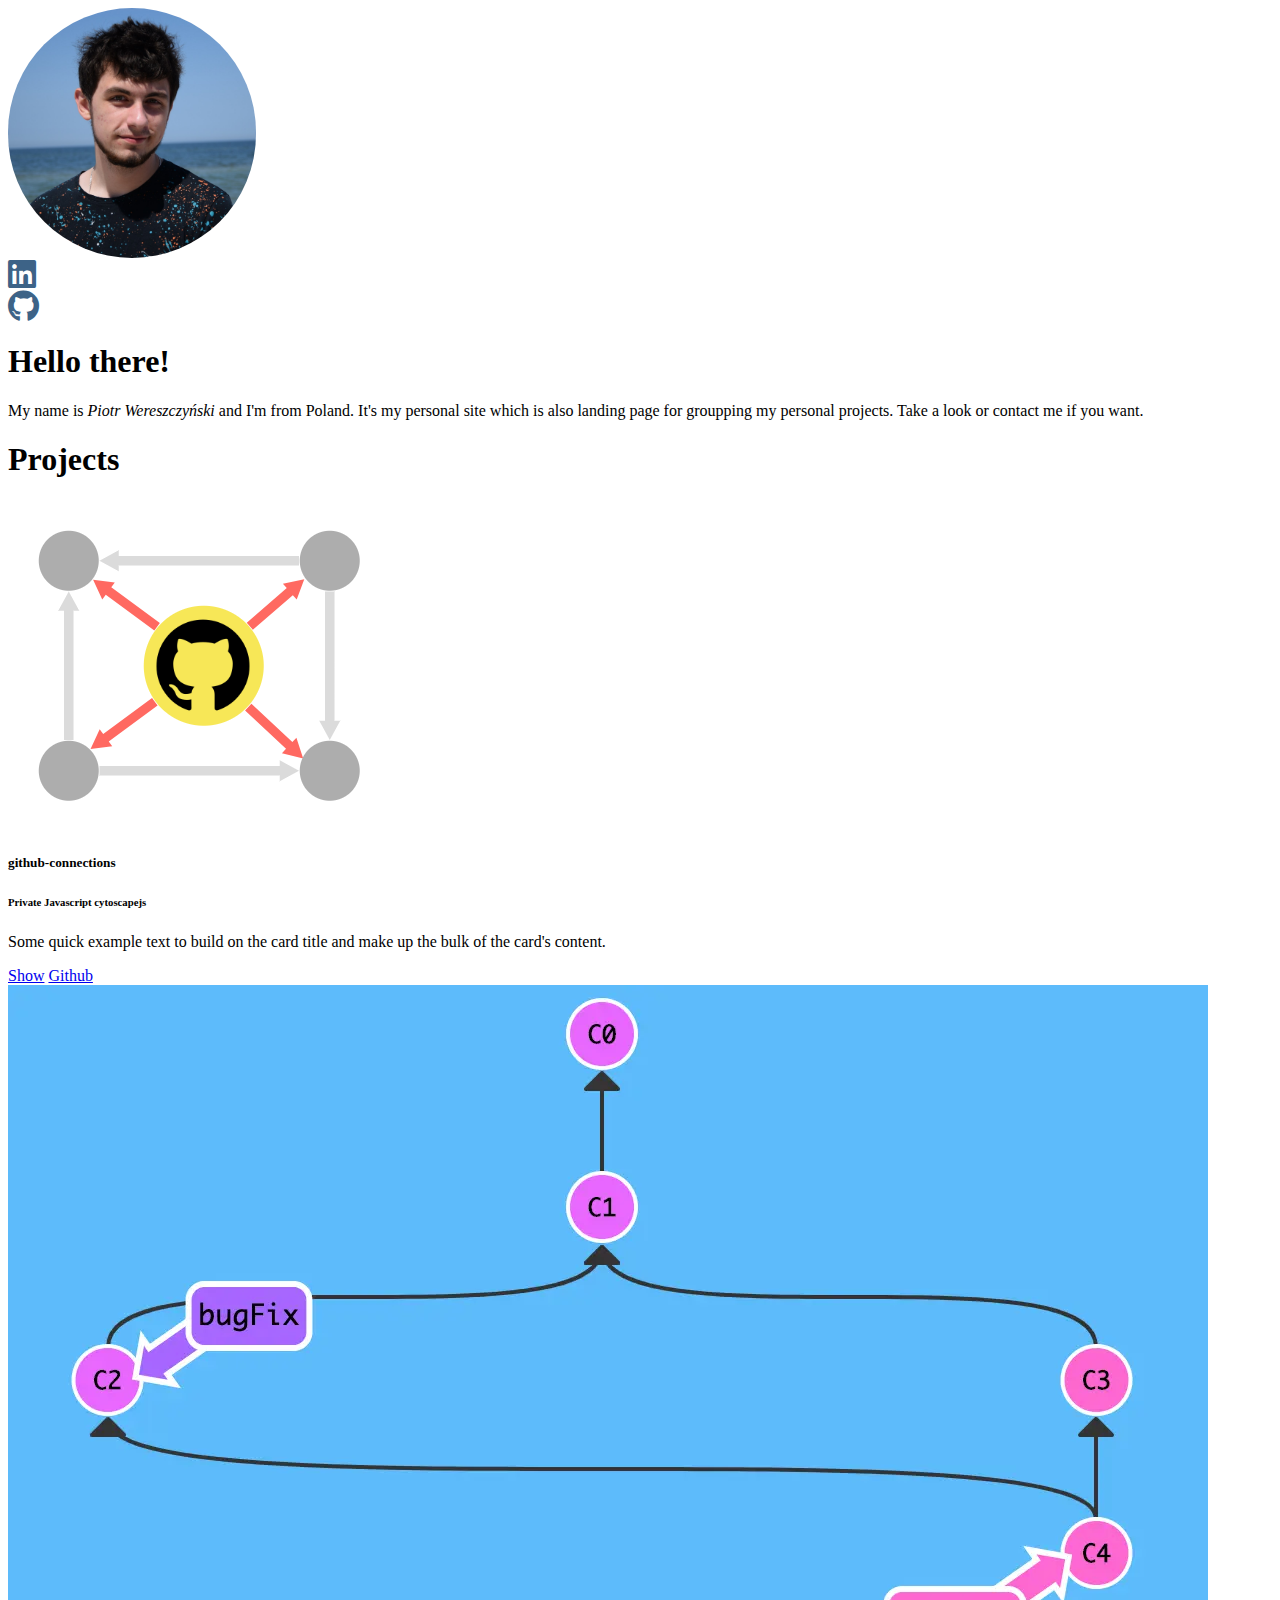
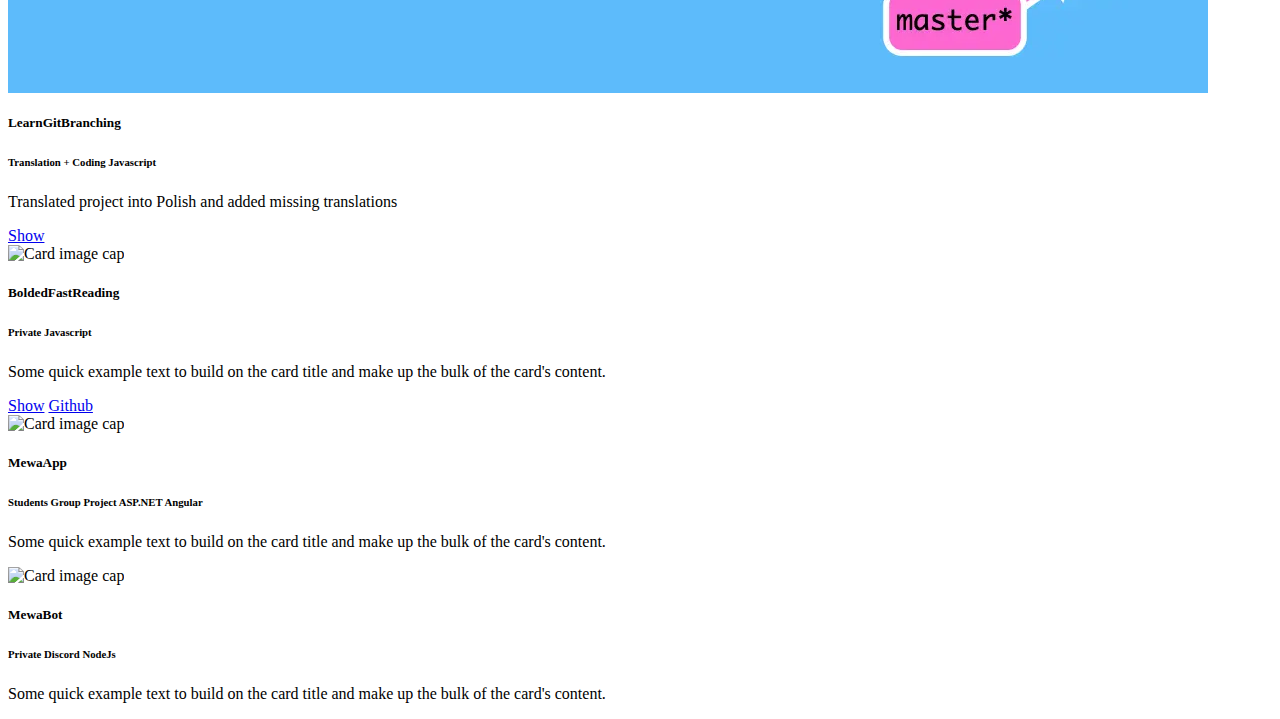
==== index.html @ 3d812da1 "Initial" ====
<html lang="en">
    <head>
        <title>Piotr Wereszczyński personal site</title>
        <meta http-equiv="Content-Type" content="text/html; charset=utf-8">
        <link rel="stylesheet" href="style.css">
        <link rel="stylesheet" href="timeline.css">
        <link rel="preconnect" href="https://fonts.googleapis.com">
        <link rel="preconnect" href="https://fonts.gstatic.com" crossorigin>
        <link href="https://fonts.googleapis.com/css2?family=Roboto:ital,wght@0,400;0,900;1,400&display=swap" rel="stylesheet">
        <link rel="stylesheet" href="https://cdnjs.cloudflare.com/ajax/libs/font-awesome/5.15.4/css/all.min.css" integrity="sha512-1ycn6IcaQQ40/MKBW2W4Rhis/DbILU74C1vSrLJxCq57o941Ym01SwNsOMqvEBFlcgUa6xLiPY/NS5R+E6ztJQ==" crossorigin="anonymous" referrerpolicy="no-referrer" />
        <link href="https://cdn.jsdelivr.net/npm/bootstrap@5.2.0-beta1/dist/css/bootstrap.min.css" rel="stylesheet" integrity="sha384-0evHe/X+R7YkIZDRvuzKMRqM+OrBnVFBL6DOitfPri4tjfHxaWutUpFmBp4vmVor" crossorigin="anonymous">
    </head>
    <body>
        <div class="container mt-4">
            <div class="row justify-content-center mb-4">
                <div class="col-lg-4 col-md-5 col-sm-12 text-center">
                    <div class="row">
                      <div class="col-12"><img class="profile" src="./img/picture.jpg" alt="Card image cap"></div>
                    </div>
                    <div class="row icons mt-4 justify-content-center">
                      <div class="col-4 text-center">
                        <a href="https://www.linkedin.com/in/piotr-wereszczyński/"><i class="fab fa-linkedin"></i></a>
                      </div>
                      <div class="col-4 text-center">
                        <a href="https://github.com/YourSenseiCreeper"><i class="fab fa-github"></i></a>
                      </div>
                    </div>
                </div>
                <div class="col-lg-5 col-md-5 col-sm-12">
                    <h1 class="display-1 text-center mt-2">Hello there!</h1>
                    My name is <i>Piotr Wereszczyński</i> and I'm from Poland. It's my personal site which is also landing page for groupping my personal projects. Take a look or contact me if you want.
                </div>
            </div>
            <div class="row g-3">
                <div class="col-12 text-center">
                    <h1 class="display-3">Projects</h1>
                </div>
                <div class="col-lg-4 col-md-6 col-sm-12">
                    <div class="card">
                        <img class="card-img-top" src="./img/github-connections.png" alt="Card image cap" style="object-fit: cover">
                        <div class="card-body">
                          <h5 class="card-title">github-connections</h5>
                          <h6 class="card-subtitle mb-2 text-muted">Private
                            <span class="badge badge-pill bg-warning">Javascript</span>
                            <span class="badge badge-pill bg-info">cytoscapejs</span>
                          </h6>
                          <p class="card-text">Some quick example text to build on the card title and make up the bulk of the card's content.</p>
                          <a href="https://github-connections.herokuapp.com/" class="btn btn-primary">Show</a>
                          <a href="https://github.com/YourSenseiCreeper/github-connections" class="btn btn-primary">Github</a>
                        </div>
                    </div>
                </div>
                <div class="col-lg-4 col-md-6 col-sm-12">
                    <div class="card">
                        <img class="card-img-top" src="./img/learn-git-branching.webp" alt="Card image cap">
                        <div class="card-body">
                          <h5 class="card-title">LearnGitBranching</h5>
                          <h6 class="card-subtitle mb-2 text-muted">Translation + Coding
                            <span class="badge badge-pill bg-warning">Javascript</span>
                          </h6>
                          <p class="card-text">Translated project into Polish and added missing translations</p>
                          <a href="https://learngitbranching.js.org/" class="btn btn-primary">Show</a>
                        </div>
                    </div>
                </div>
                <div class="col-lg-4 col-md-6 col-sm-12">
                    <div class="card">
                        <img class="card-img-top" src="https://via.placeholder.com/250x150" alt="Card image cap">
                        <div class="card-body">
                          <h5 class="card-title">BoldedFastReading</h5>
                          <h6 class="card-subtitle mb-2 text-muted">Private
                            <span class="badge badge-pill bg-warning">Javascript</span>
                          </h6>
                          <p class="card-text">Some quick example text to build on the card title and make up the bulk of the card's content.</p>
                          <a href="https://yoursenseicreeper.github.io/boldedfastreading/" class="btn btn-primary">Show</a>
                          <a href="https://github.com/YourSenseiCreeper/boldedfastreading" class="btn btn-primary">Github</a>
                        </div>
                    </div>
                </div>
                <div class="col-lg-4 col-md-6 col-sm-12">
                    <div class="card">
                        <img class="card-img-top" src="https://via.placeholder.com/250x150" alt="Card image cap">
                        <div class="card-body">
                          <h5 class="card-title">MewaApp
                          </h5>
                          <h6 class="card-subtitle mb-2 text-muted">Students Group Project
                            <span class="badge badge-pill bg-primary">ASP.NET</span>
                            <span class="badge badge-pill bg-danger">Angular</span>
                          </h6>
                          <p class="card-text">Some quick example text to build on the card title and make up the bulk of the card's content.</p>
                        </div>
                    </div>
                </div>
                <div class="col-lg-4 col-md-6 col-sm-12">
                    <div class="card">
                        <img class="card-img-top" src="https://via.placeholder.com/250x150" alt="Card image cap">
                        <div class="card-body">
                          <h5 class="card-title">MewaBot</h5>
                          <h6 class="card-subtitle mb-2 text-muted">Private
                              <span class="badge badge-pill bg-primary">Discord</span>
                              <span class="badge badge-pill bg-success">NodeJs</span>
                            </h6>
                          <p class="card-text">
                            Some quick example text to build on the card title and make up the bulk of the card's content.</p>
                        </div>
                    </div>
                </div>
            </div>
            <div class="row g-3" style="display: none">
              <div class="col-12 text-center">
                  <h1 class="display-3">Technology</h1>
              </div>
              <div class="col-12">
                <div class="flex-parent">
                  <div class="input-flex-container">
                    <input type="radio" name="timeline-dot" data-description="2013">
                    <div class="dot-info" data-description="2013">
                      <span class="year">2013</span>
                      <span class="label">Java</span>
                    </div>
                    <input type="radio" name="timeline-dot" data-description="2018">
                    <div class="dot-info" data-description="2018">
                      <span class="year">2018</span>
                      <span class="label">C#, .NET Framework 4.7</span>
                    </div>
                    <input type="radio" name="timeline-dot" data-description="2020">
                    <div class="dot-info" data-description="2020">
                      <span class="year">2020</span>
                      <span class="label">.NET Core, Angular 9</span>
                    </div>
                    <input type="radio" name="timeline-dot" data-description="2022">
                    <div class="dot-info" data-description="2022">
                      <span class="year">2022</span>
                      <span class="label">NodeJs, .Net 6</span>
                    </div>
                    <div id="timeline-descriptions-wrapper">
                      <p data-description="2013">Started with Java because of Minecraft Server plugins. It really fired me up for the first time to learn programming.</p>
                      <p data-description="2018">Nobody likes cords. Nobody.</p>
                      <p data-description="2020">Brighter than glow memory.</p>
                      <p data-description="2022">To capitalize on an as-yet nascent market for cat photos.</p>
                    </div>
                  </div>
                </div>
              </div>
          </div>
        </div>
        <!-- <footer>
            <div class="row">
                <div class="col-4 p-0">A</div>
                <div class="col-4 p-0">B</div>
                <div class="col-4 p-0">C</div>
            </div>
        </footer> -->
        <script src="https://cdn.jsdelivr.net/npm/bootstrap@5.2.0-beta1/dist/js/bootstrap.bundle.min.js" integrity="sha384-pprn3073KE6tl6bjs2QrFaJGz5/SUsLqktiwsUTF55Jfv3qYSDhgCecCxMW52nD2" crossorigin="anonymous"></script>
        <script src="https://cdnjs.cloudflare.com/ajax/libs/modernizr/2.8.3/modernizr.min.js"></script>
        <script src="https://cdnjs.cloudflare.com/ajax/libs/jquery/3.3.1/jquery.min.js"></script>
        <script src="timeline.js"></script>
    </body>
</html>
---- style.css ----
.entry {
    border-radius: 10px;
    background-color: lightgray;
}

.entry:hover {
    -webkit-box-shadow: 0px 7px 0px 0px rgba(112, 123, 255, 1);
    -moz-box-shadow: 0px 7px 0px 0px rgba(112, 123, 255, 1);
    box-shadow: 0px 7px 0px 0px #0a58ca;
}

.desciption {
    border-radius: 10px;
    background-color: gray;
}

.profile {
    height: 250px;
    border-radius: 150px;
}

.row.icons i {
    font-size: 24pt;
    color: #3d6387;
}

.row.icons i:hover {
    font-size: 24pt;
    color: #44a6bf;
}
---- timeline.css ----
.flex-parent {
    display: flex;
    flex-direction: column;
    justify-content: center;
    align-items: center;
    width: 100%;
    height: 100%;
    min-height: 350px;
}
.input-flex-container {
    display: flex;
    justify-content: space-around;
    align-items: center;
    flex-wrap: wrap;
    width: 80vw;
    max-width: 1000px;
    position: relative;
    z-index: 0;
    margin-left: calc((80vw - 30px) / 4);
}
input {
    width: 30px;
    height: 30px;
    background-color: #44a6bf;
    position: relative;
    border-radius: 50%;
    display: block;
    -moz-appearance: none;
    -webkit-appearance: none;
    appearance: none;
    cursor: pointer;
}
input:focus {
    outline: none;
}
input::before, input::after {
    content: '';
    display: block;
    position: absolute;
    z-index: -1;
    top: 50%;
    transform: translateY(-50%);
    background-color: #44a6bf;
    width: 8vw;
    height: 5px;
    max-width: 100px;
}
input::before {
    left: calc(-8vw + 15px);
}
input::after {
    right: calc(-8vw + 15px);
}
input:checked {
    background-color: #44a6bf;
}
input:checked::before {
    background-color: #44a6bf;
}
input:checked::after {
    background-color: #aeb6bf;
}
input:checked ~ input, input:checked ~ input::before, input:checked ~ input::after {
    background-color: #aeb6bf;
}
input:checked + .dot-info span {
    font-size: 13px;
    font-weight: bold;
}
.dot-info {
    width: 30px;
    height: 30px;
    display: block;
    visibility: hidden;
    position: relative;
    z-index: -1;
    left: calc((((80vw - 30px) / 4) * -1) - 1px);
}
.dot-info span {
    visibility: visible;
    position: absolute;
    font-size: 12px;
}
.dot-info span.year {
    bottom: -30px;
    left: 50%;
    transform: translateX(-50%);
}
.dot-info span.label {
    top: -65px;
    left: 0;
    transform: rotateZ(-45deg);
    width: 70px;
    text-indent: -10px;
}
#timeline-descriptions-wrapper {
    width: 100%;
    margin-top: 80px;
    font-size: 22px;
    font-weight: 400;
    margin-left: calc((-80vw - 30px) / 4);
}
#timeline-descriptions-wrapper p {
    margin-top: 0;
    display: none;
}
input[data-description="2013"]:checked ~ #timeline-descriptions-wrapper p[data-description="2013"] {
    display: block;
}
input[data-description="2018"]:checked ~ #timeline-descriptions-wrapper p[data-description="2018"] {
    display: block;
}
input[data-description="2020"]:checked ~ #timeline-descriptions-wrapper p[data-description="2020"] {
    display: block;
}
input[data-description="2022"]:checked ~ #timeline-descriptions-wrapper p[data-description="2022"] {
    display: block;
}
@media (min-width: 1250px) {
    .input-flex-container {
        margin-left: 115px;
   }
    input::before {
        left: -85px;
   }
    input::after {
        right: -85px;
   }
    .dot-info {
        left: calc((((1000px - 30px) / 4) * -1) - 1px);
   }
    #timeline-descriptions-wrapper {
        margin-left: -85px;
   }
}
@media (max-width: 630px) {
    .flex-parent {
        justify-content: initial;
   }
    .input-flex-container {
        flex-wrap: wrap;
        justify-content: center;
        width: 400px;
        height: auto;
        margin-top: 15vh;
        margin-left: 0;
        padding-bottom: 30px;
   }
    input, .dot-info {
        width: 60px;
        height: 60px;
        margin: 0 10px 50px;
   }
    input {
        background-color: transparent !important;
        z-index: 1;
   }
    input::before, input::after {
        content: none;
   }
    input:checked + .dot-info {
        background-color: #44a6bf;
   }
    input:checked + .dot-info span.year {
        font-size: 14px;
   }
    input:checked + .dot-info span.label {
        font-size: 12px;
   }
    .dot-info {
        visibility: visible;
        border-radius: 50%;
        z-index: 0;
        left: 0;
        margin-left: -70px;
        background-color: #aeb6bf;
   }
    .dot-info span.year {
        top: 0;
        left: 0;
        transform: none;
        width: 100%;
        height: 100%;
        display: flex;
        justify-content: center;
        align-items: center;
        color: #ecf0f1;
   }
    .dot-info span.label {
        top: calc(100% + 5px);
        left: 50%;
        transform: translateX(-50%);
        text-indent: 0;
        text-align: center;
   }
    #timeline-descriptions-wrapper {
        margin-top: 30px;
        margin-left: 0;
        text-align: center;
   }
}
@media (max-width: 480px) {
    .input-flex-container {
        width: 340px;
   }
}
@media (max-width: 400px) {
    .input-flex-container {
        width: 300px;
   }
}
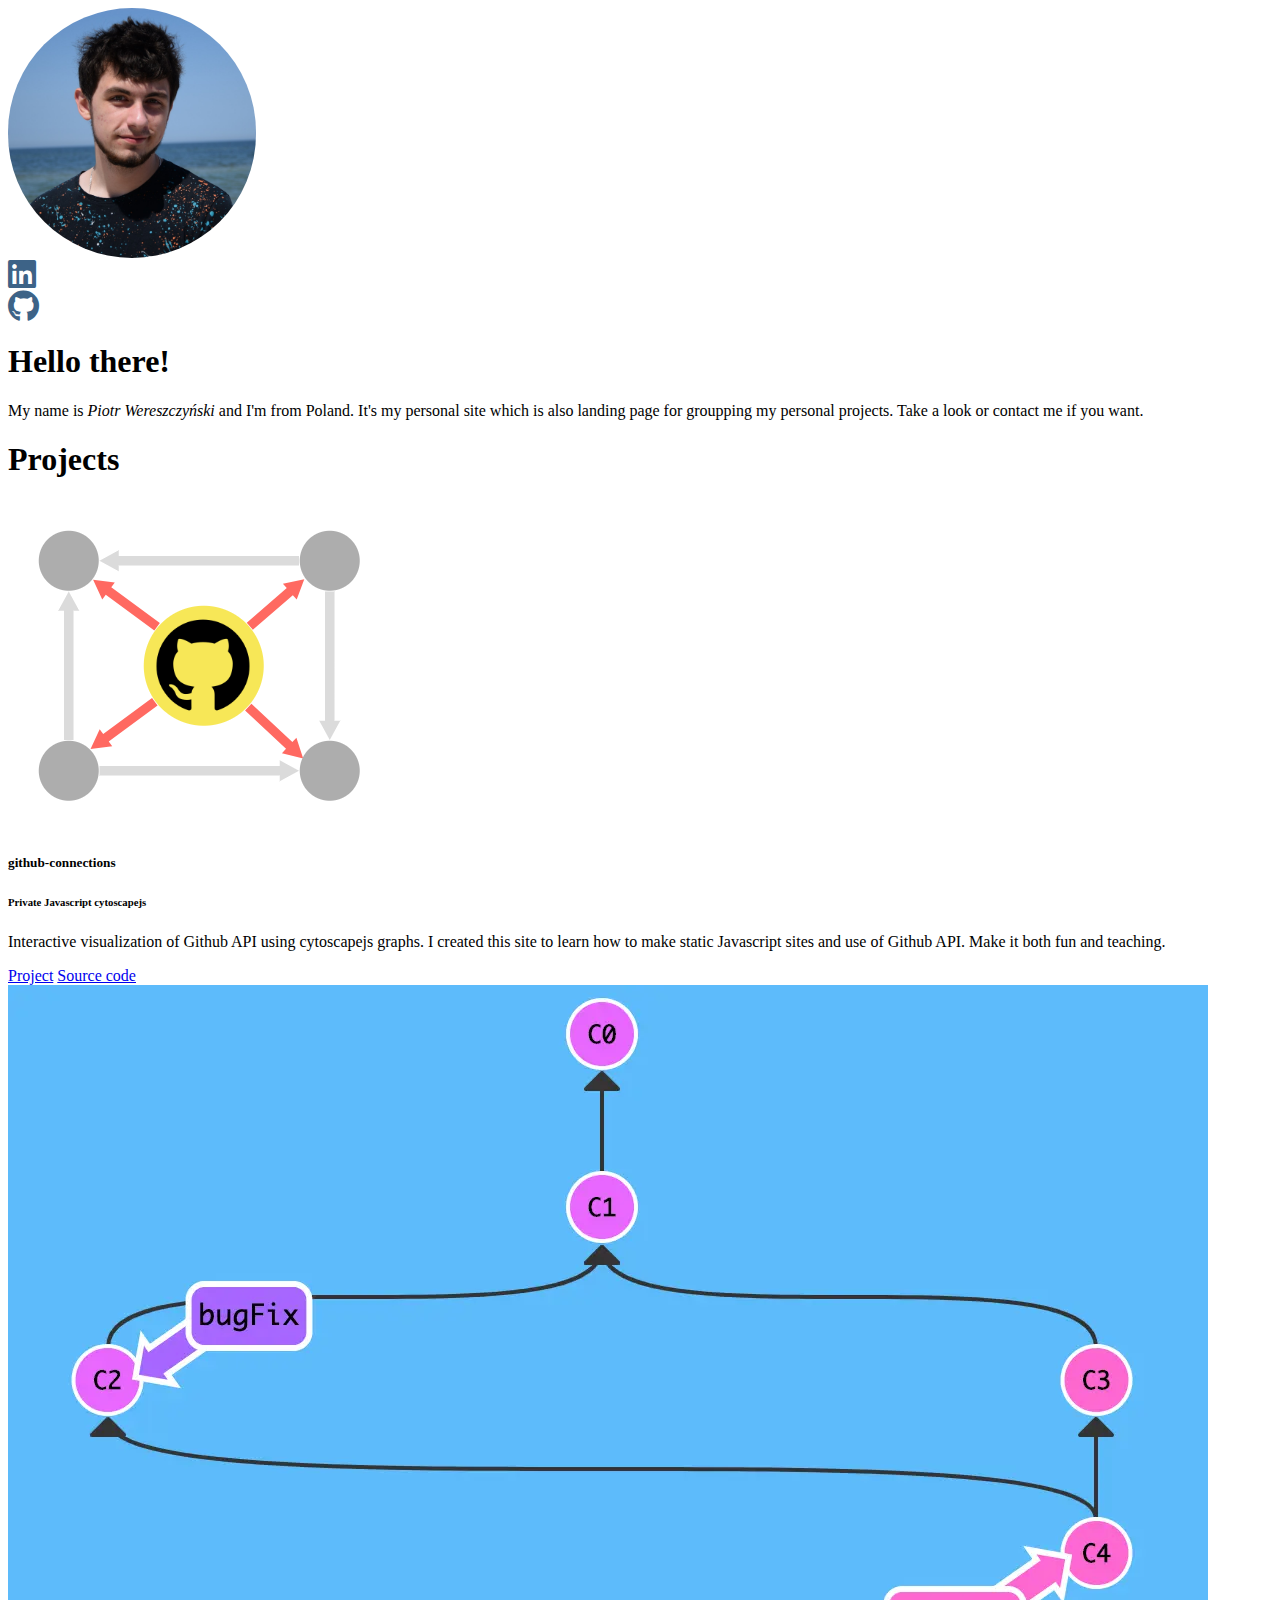
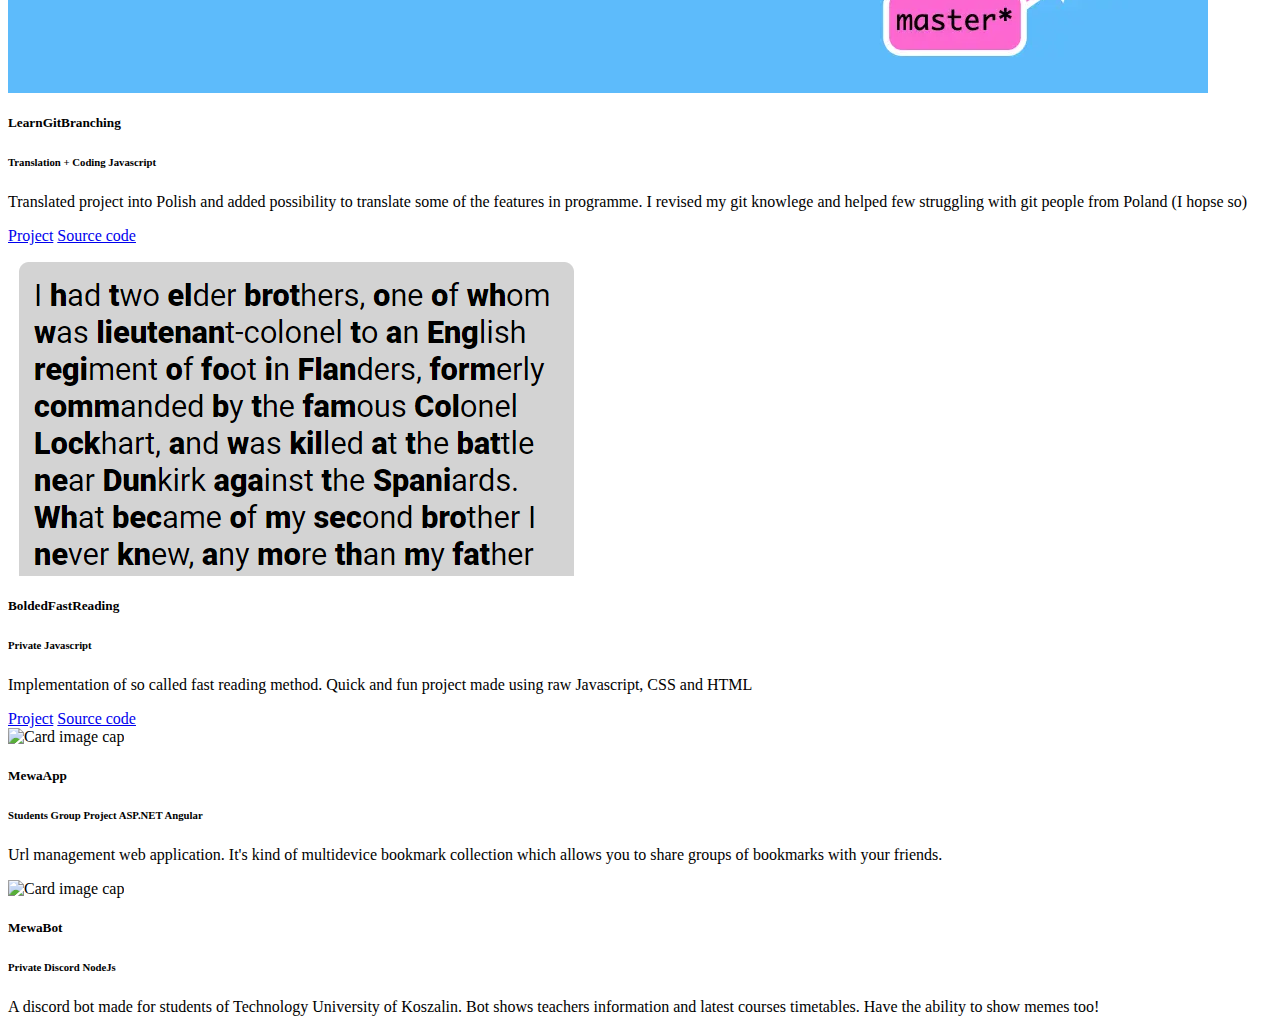
==== commit 8727e0b2: "Favicon and project descriptions" ====
--- a/index.html
+++ b/index.html
@@ -6,6 +6,7 @@
         <link rel="stylesheet" href="timeline.css">
         <link rel="preconnect" href="https://fonts.googleapis.com">
         <link rel="preconnect" href="https://fonts.gstatic.com" crossorigin>
+        <link rel="icon" type="image/x-icon" href="favicon.ico">
         <link href="https://fonts.googleapis.com/css2?family=Roboto:ital,wght@0,400;0,900;1,400&display=swap" rel="stylesheet">
         <link rel="stylesheet" href="https://cdnjs.cloudflare.com/ajax/libs/font-awesome/5.15.4/css/all.min.css" integrity="sha512-1ycn6IcaQQ40/MKBW2W4Rhis/DbILU74C1vSrLJxCq57o941Ym01SwNsOMqvEBFlcgUa6xLiPY/NS5R+E6ztJQ==" crossorigin="anonymous" referrerpolicy="no-referrer" />
         <link href="https://cdn.jsdelivr.net/npm/bootstrap@5.2.0-beta1/dist/css/bootstrap.min.css" rel="stylesheet" integrity="sha384-0evHe/X+R7YkIZDRvuzKMRqM+OrBnVFBL6DOitfPri4tjfHxaWutUpFmBp4vmVor" crossorigin="anonymous">
@@ -31,49 +32,50 @@
                     My name is <i>Piotr Wereszczyński</i> and I'm from Poland. It's my personal site which is also landing page for groupping my personal projects. Take a look or contact me if you want.
                 </div>
             </div>
-            <div class="row g-3">
+            <div class="row g-3 mb-3 justify-content-center">
                 <div class="col-12 text-center">
                     <h1 class="display-3">Projects</h1>
                 </div>
                 <div class="col-lg-4 col-md-6 col-sm-12">
                     <div class="card">
-                        <img class="card-img-top" src="./img/github-connections.png" alt="Card image cap" style="object-fit: cover">
+                        <img class="card-img-top" src="./img/github-connections.png" alt="github connections project image">
                         <div class="card-body">
                           <h5 class="card-title">github-connections</h5>
                           <h6 class="card-subtitle mb-2 text-muted">Private
                             <span class="badge badge-pill bg-warning">Javascript</span>
                             <span class="badge badge-pill bg-info">cytoscapejs</span>
                           </h6>
-                          <p class="card-text">Some quick example text to build on the card title and make up the bulk of the card's content.</p>
-                          <a href="https://github-connections.herokuapp.com/" class="btn btn-primary">Show</a>
-                          <a href="https://github.com/YourSenseiCreeper/github-connections" class="btn btn-primary">Github</a>
+                          <p class="card-text">Interactive visualization of Github API using cytoscapejs graphs. I created this site to learn how to make static Javascript sites and use of Github API. Make it both fun and teaching.</p>
+                          <a href="https://github-connections.herokuapp.com/" class="btn btn-primary">Project</a>
+                          <a href="https://github.com/YourSenseiCreeper/github-connections" class="btn btn-secondary">Source code</a>
                         </div>
                     </div>
                 </div>
                 <div class="col-lg-4 col-md-6 col-sm-12">
                     <div class="card">
-                        <img class="card-img-top" src="./img/learn-git-branching.webp" alt="Card image cap">
+                        <img class="card-img-top" src="./img/learn-git-branching.webp" alt="Learn git branching project image">
                         <div class="card-body">
                           <h5 class="card-title">LearnGitBranching</h5>
                           <h6 class="card-subtitle mb-2 text-muted">Translation + Coding
                             <span class="badge badge-pill bg-warning">Javascript</span>
                           </h6>
-                          <p class="card-text">Translated project into Polish and added missing translations</p>
-                          <a href="https://learngitbranching.js.org/" class="btn btn-primary">Show</a>
+                          <p class="card-text">Translated project into Polish and added possibility to translate some of the features in programme. I revised my git knowlege and helped few struggling with git people from Poland (I hopse so)</p>
+                          <a href="https://learngitbranching.js.org/" class="btn btn-primary">Project</a>
+                          <a href="https://github.com/pcottle/learnGitBranching" class="btn btn-secondary">Source code</a>
                         </div>
                     </div>
                 </div>
                 <div class="col-lg-4 col-md-6 col-sm-12">
                     <div class="card">
-                        <img class="card-img-top" src="https://via.placeholder.com/250x150" alt="Card image cap">
+                        <img class="card-img-top" src="./img/boldedfastreading.png" alt="Card image cap">
                         <div class="card-body">
                           <h5 class="card-title">BoldedFastReading</h5>
                           <h6 class="card-subtitle mb-2 text-muted">Private
                             <span class="badge badge-pill bg-warning">Javascript</span>
                           </h6>
-                          <p class="card-text">Some quick example text to build on the card title and make up the bulk of the card's content.</p>
-                          <a href="https://yoursenseicreeper.github.io/boldedfastreading/" class="btn btn-primary">Show</a>
-                          <a href="https://github.com/YourSenseiCreeper/boldedfastreading" class="btn btn-primary">Github</a>
+                          <p class="card-text">Implementation of so called fast reading method. Quick and fun project made using raw Javascript, CSS and HTML</p>
+                          <a href="https://yoursenseicreeper.github.io/boldedfastreading/" class="btn btn-primary">Project</a>
+                          <a href="https://github.com/YourSenseiCreeper/boldedfastreading" class="btn btn-primary">Source code</a>
                         </div>
                     </div>
                 </div>
@@ -87,7 +89,7 @@
                             <span class="badge badge-pill bg-primary">ASP.NET</span>
                             <span class="badge badge-pill bg-danger">Angular</span>
                           </h6>
-                          <p class="card-text">Some quick example text to build on the card title and make up the bulk of the card's content.</p>
+                          <p class="card-text">Url management web application. It's kind of multidevice bookmark collection which allows you to share groups of bookmarks with your friends.</p>
                         </div>
                     </div>
                 </div>
@@ -101,7 +103,7 @@
                               <span class="badge badge-pill bg-success">NodeJs</span>
                             </h6>
                           <p class="card-text">
-                            Some quick example text to build on the card title and make up the bulk of the card's content.</p>
+                            A discord bot made for students of Technology University of Koszalin. Bot shows teachers information and latest courses timetables. Have the ability to show memes too!</p>
                         </div>
                     </div>
                 </div>
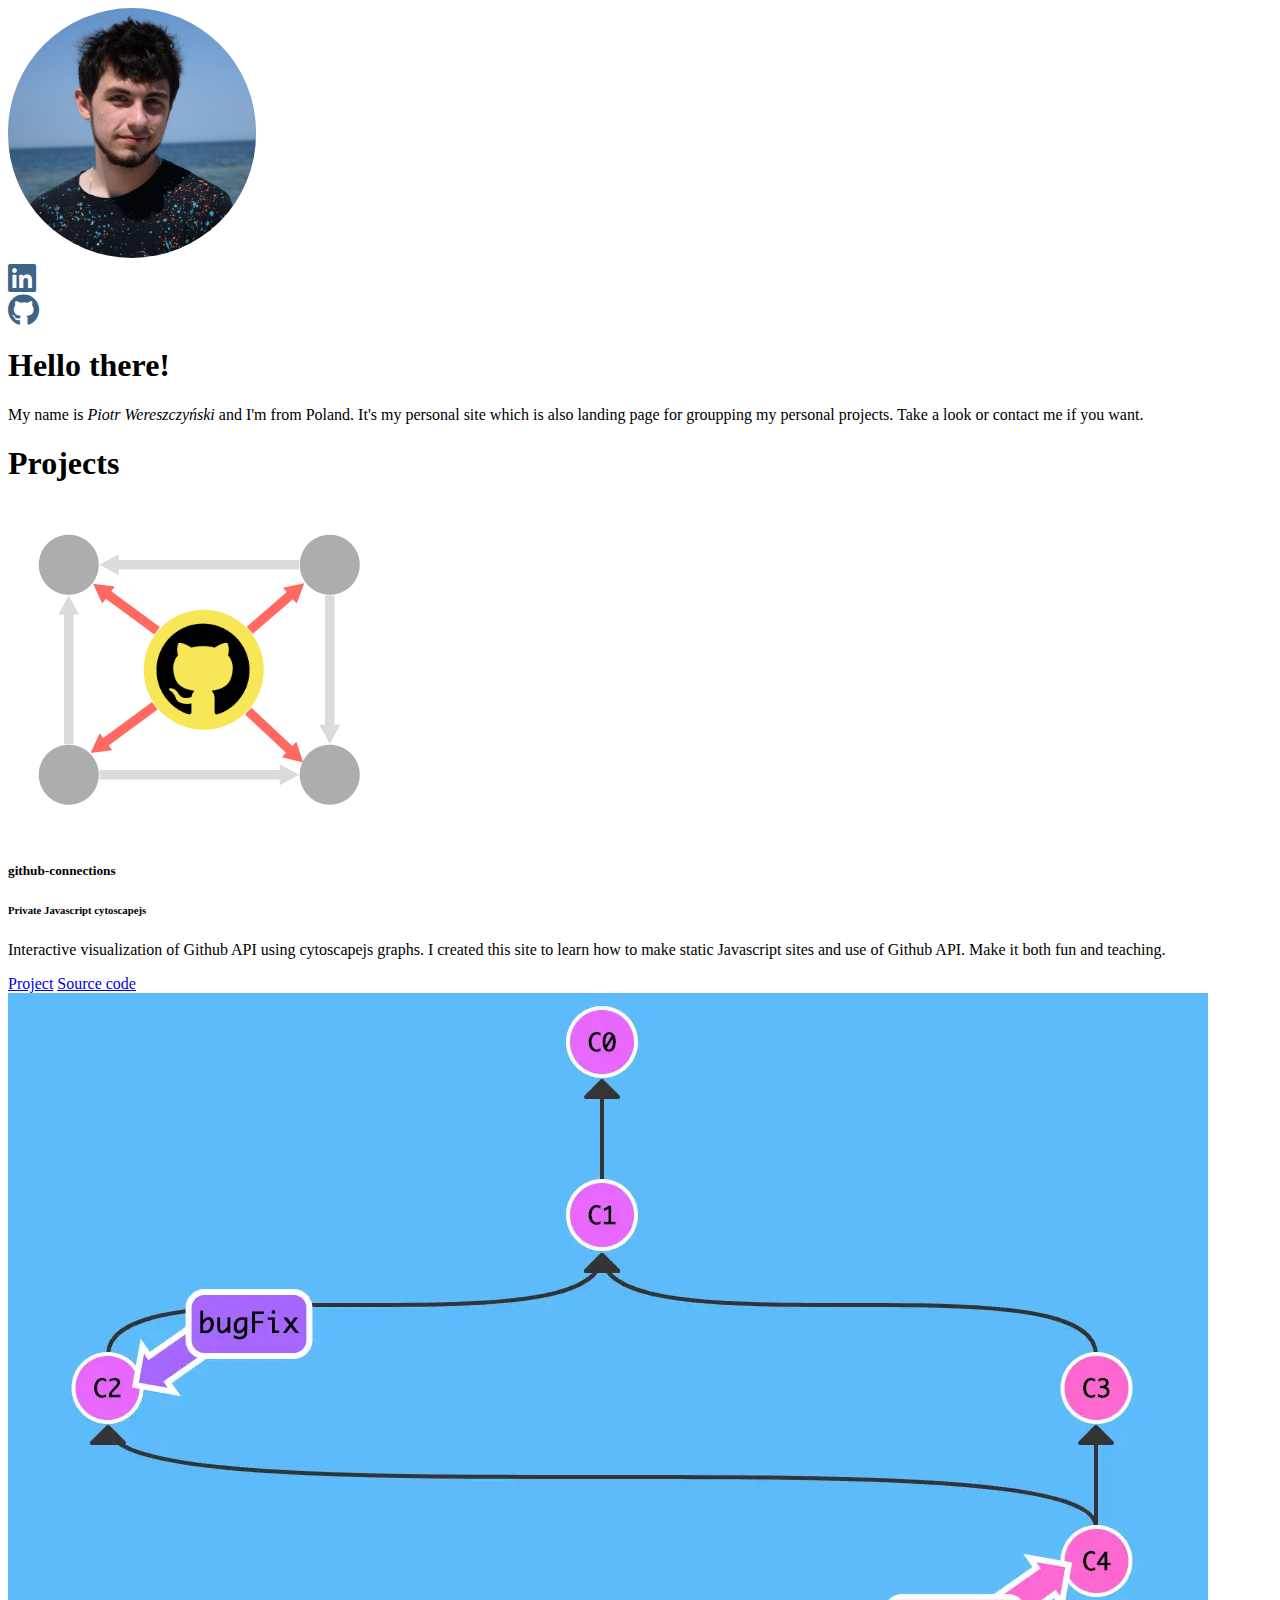
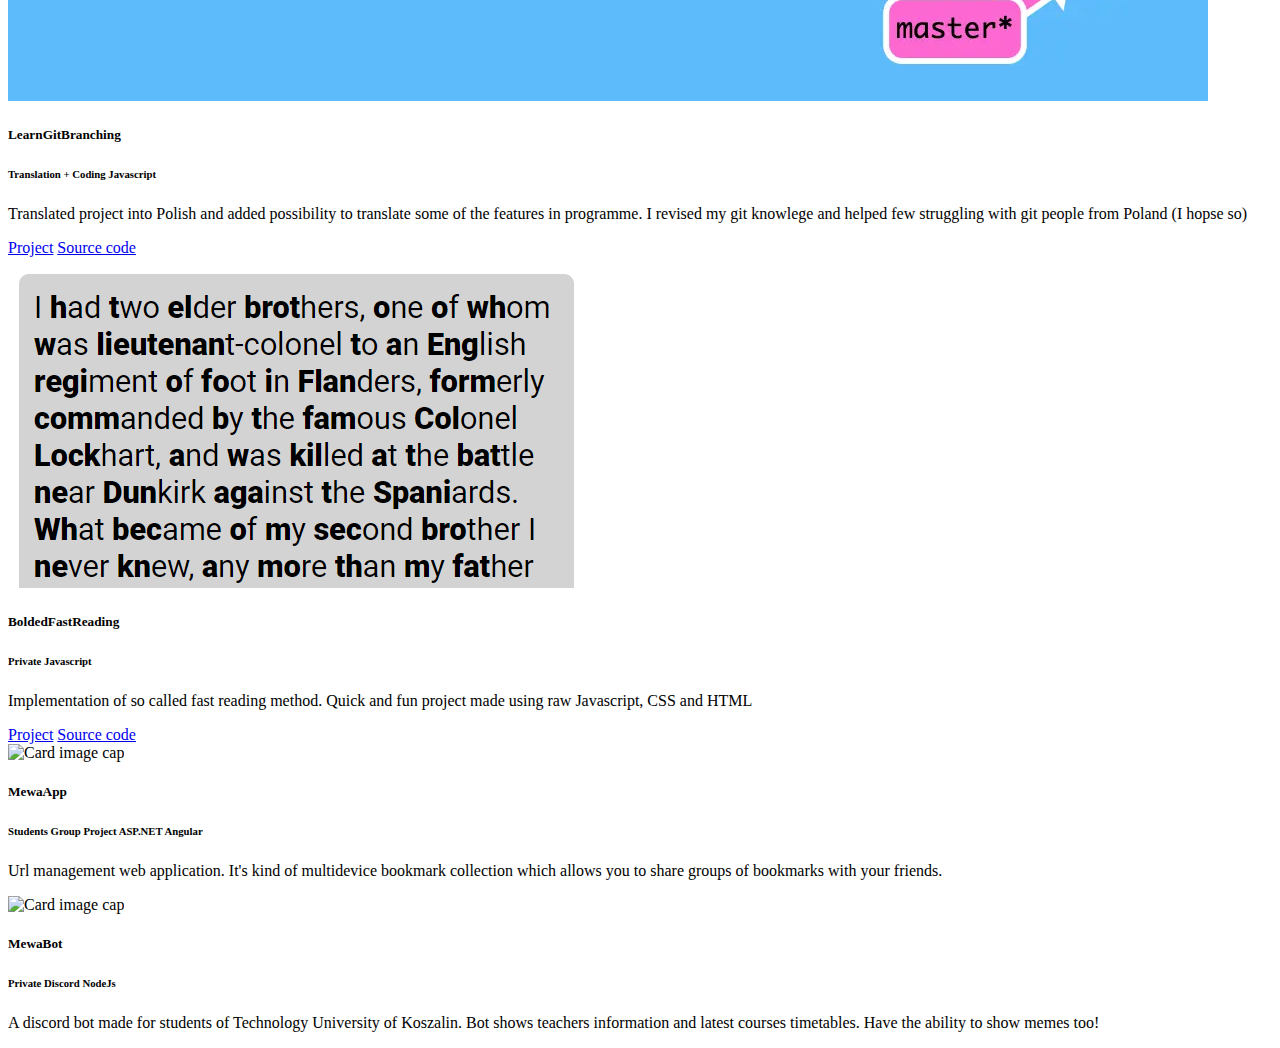
==== commit 02aa3ecb: "Improved seo tags" ====
--- a/index.html
+++ b/index.html
@@ -1,7 +1,10 @@
-<html lang="en">
+<!doctype html>
     <head>
         <title>Piotr Wereszczyński personal site</title>
-        <meta http-equiv="Content-Type" content="text/html; charset=utf-8">
+        <meta name="description" content="It's a place where I add information about projects I've done.">
+        <meta name="viewport" content="width=device-width, initial-scale=1.0">
+        <meta name=”robots” content="index, follow">
+        <meta charset="UTF-8">
         <link rel="stylesheet" href="style.css">
         <link rel="stylesheet" href="timeline.css">
         <link rel="preconnect" href="https://fonts.googleapis.com">
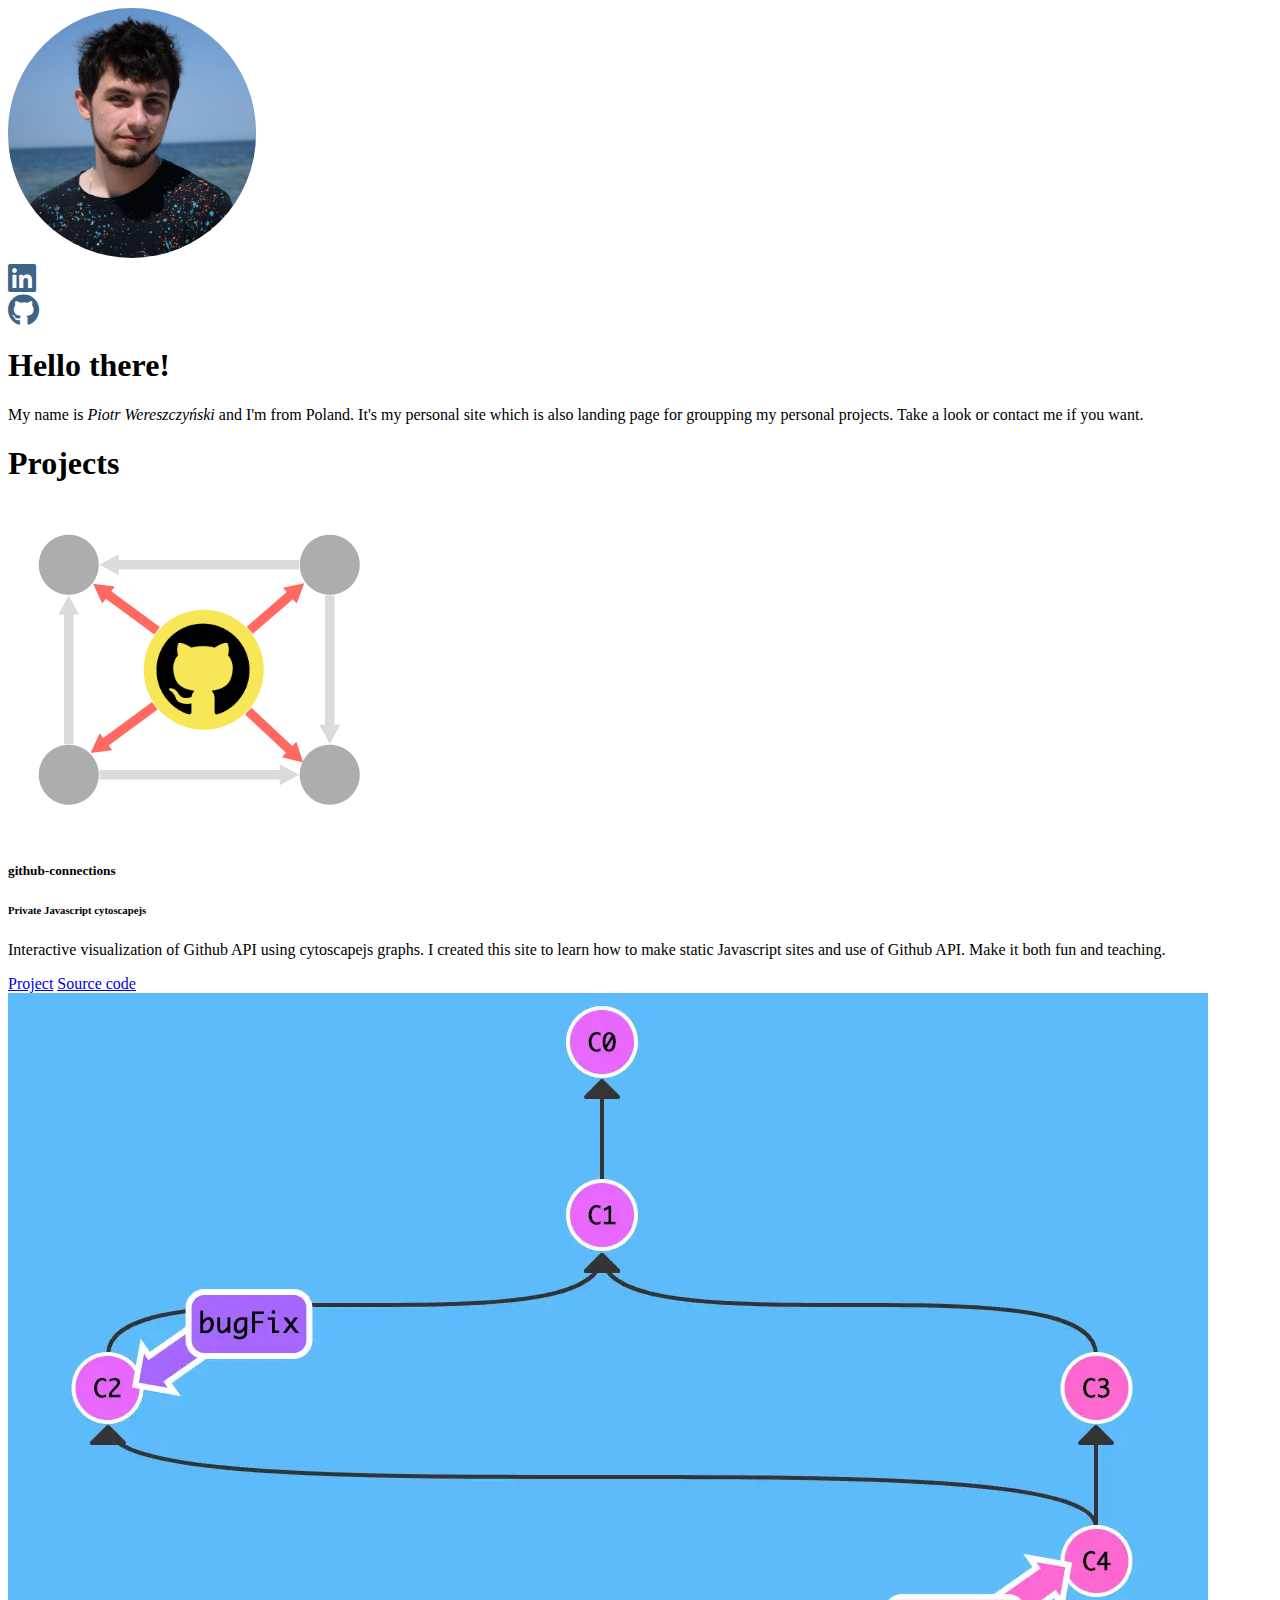
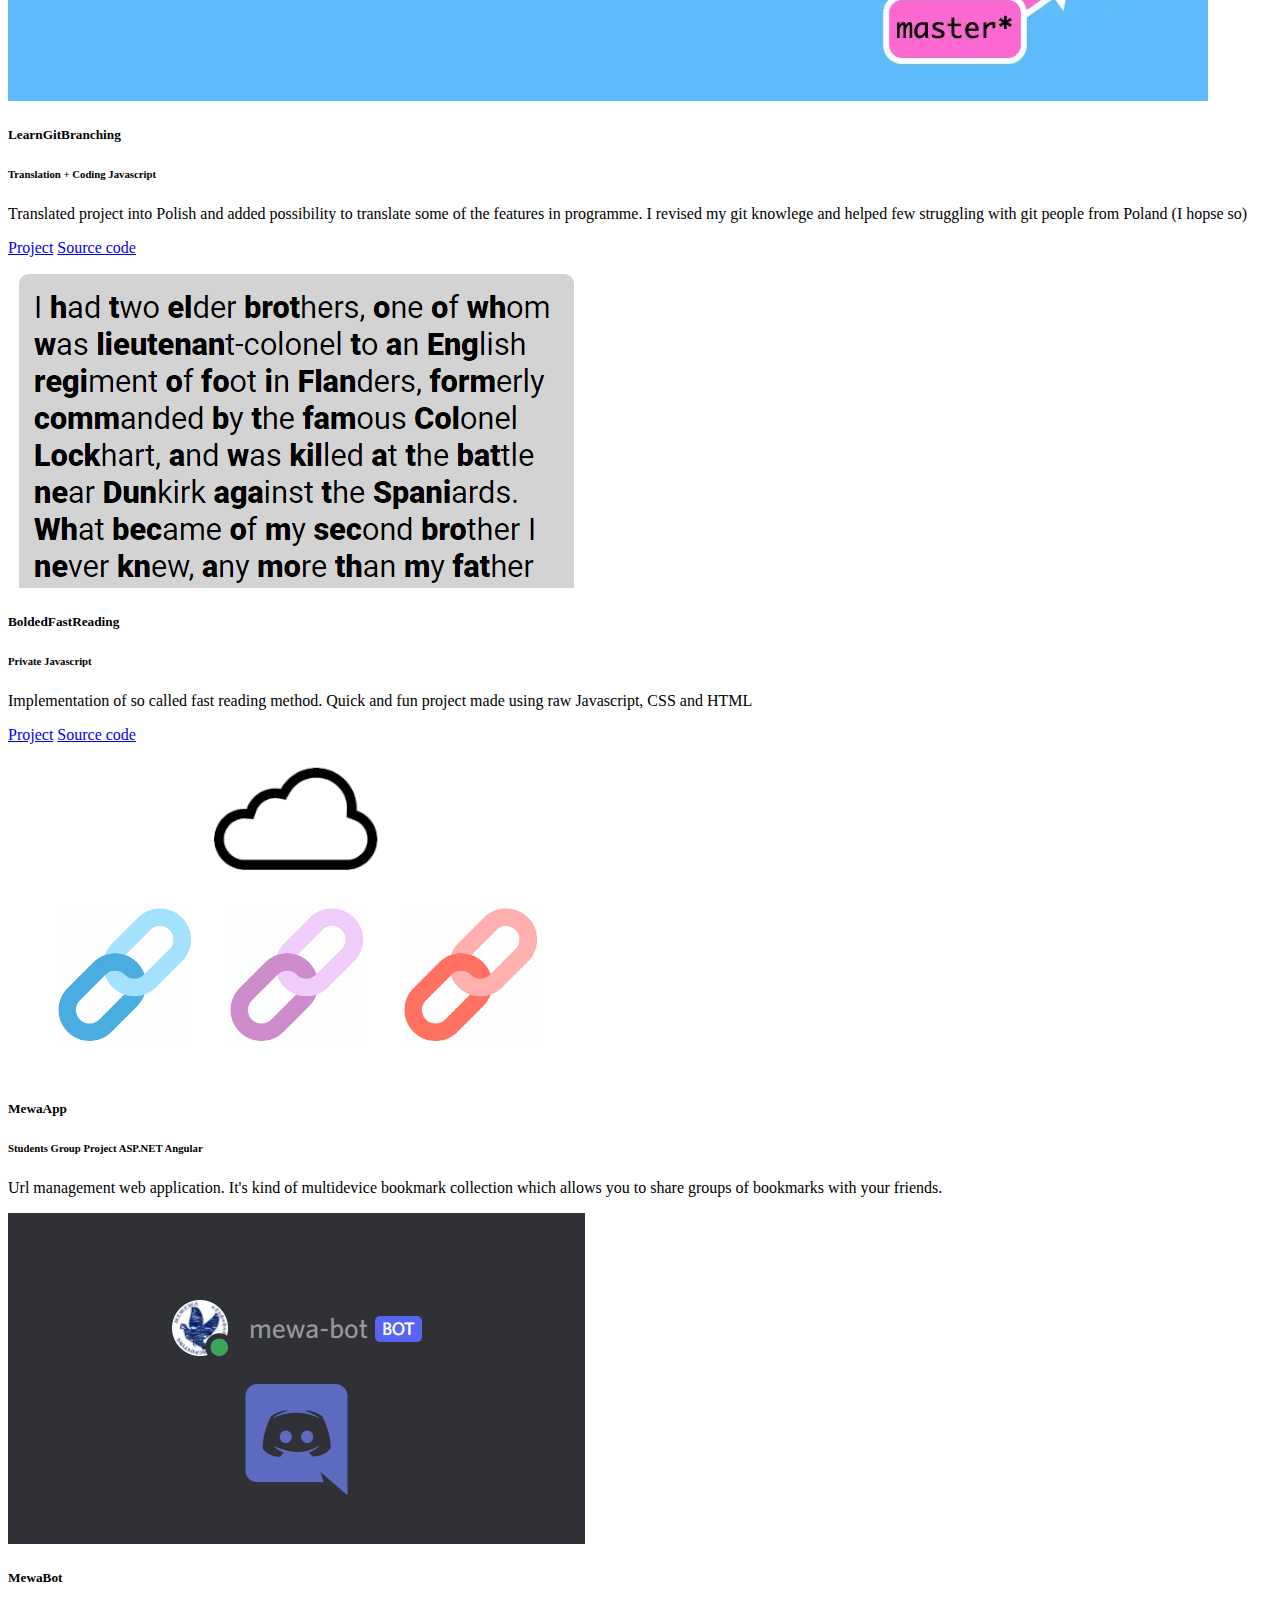
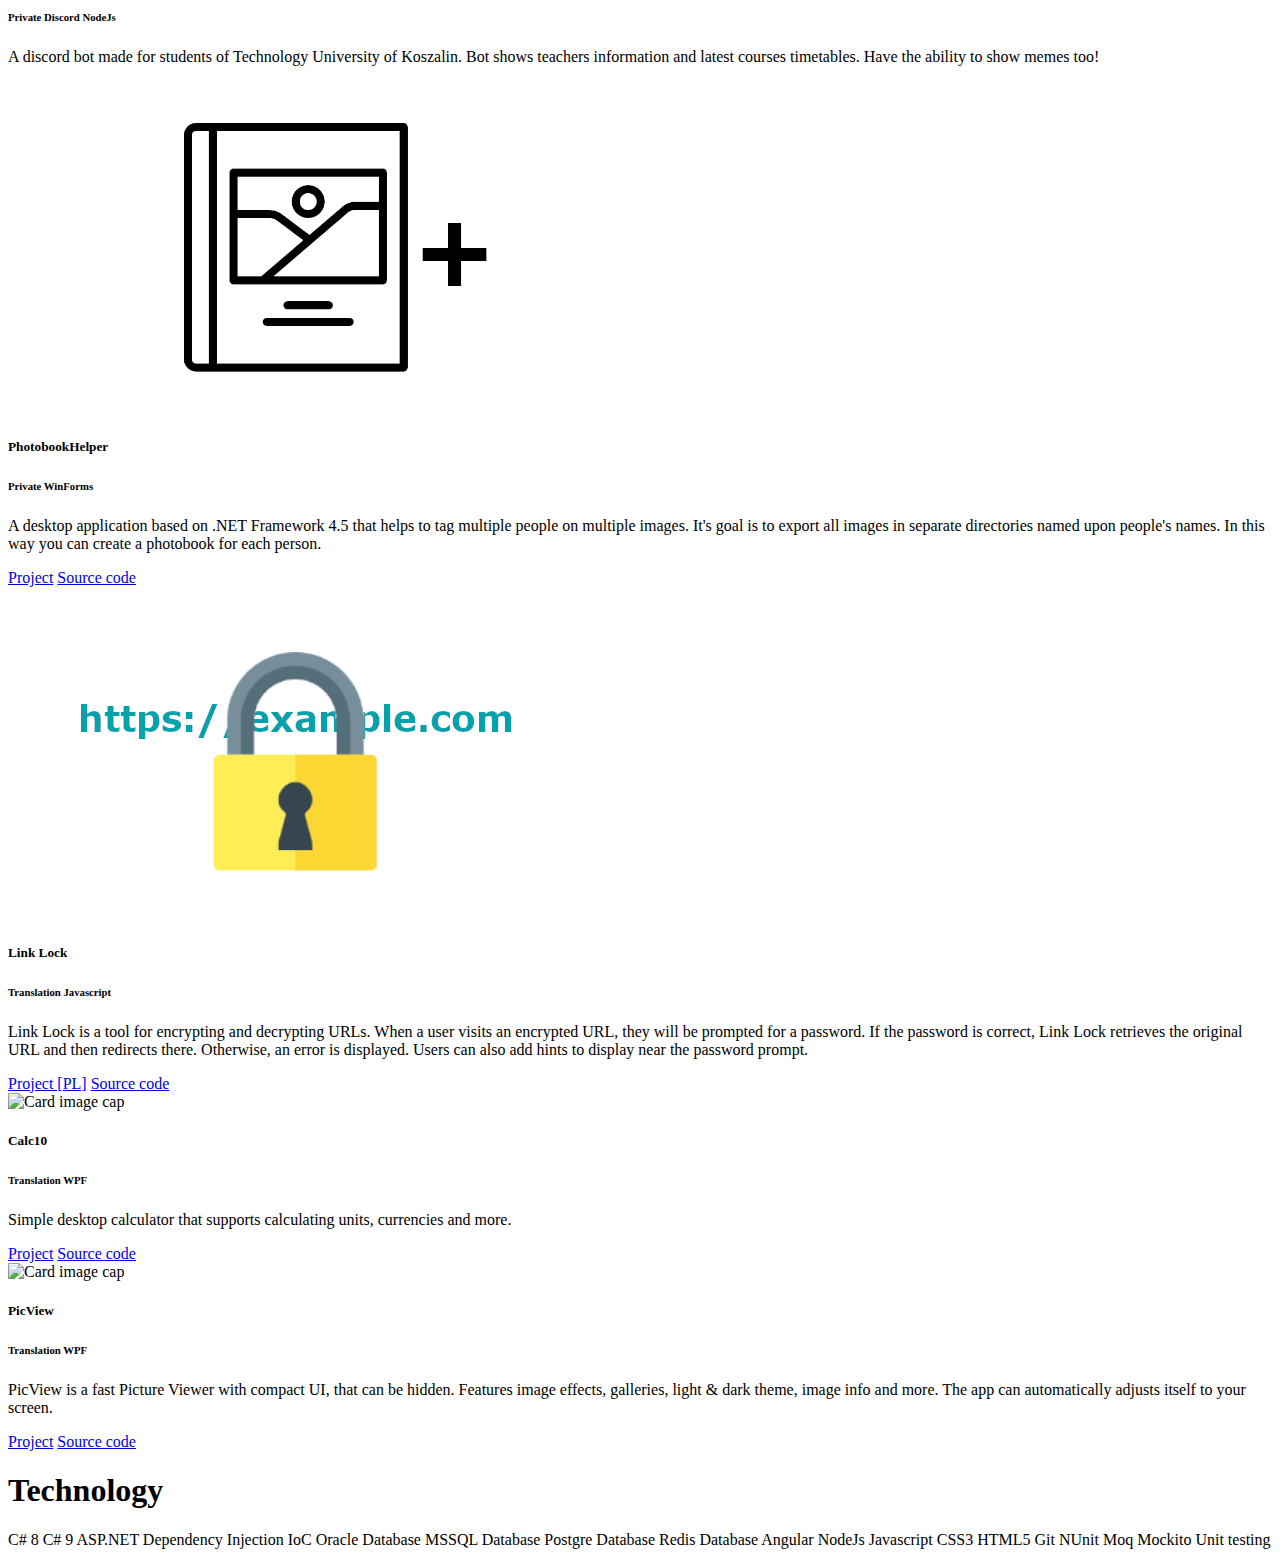
==== commit 0134de6a: "Added projects, images and technology" ====
--- a/index.html
+++ b/index.html
@@ -70,7 +70,7 @@
                 </div>
                 <div class="col-lg-4 col-md-6 col-sm-12">
                     <div class="card">
-                        <img class="card-img-top" src="./img/boldedfastreading.png" alt="Card image cap">
+                        <img class="card-img-top" src="./img/boldedfastreading.png" alt="BoldedFastRading project image">
                         <div class="card-body">
                           <h5 class="card-title">BoldedFastReading</h5>
                           <h6 class="card-subtitle mb-2 text-muted">Private
@@ -78,13 +78,13 @@
                           </h6>
                           <p class="card-text">Implementation of so called fast reading method. Quick and fun project made using raw Javascript, CSS and HTML</p>
                           <a href="https://yoursenseicreeper.github.io/boldedfastreading/" class="btn btn-primary">Project</a>
-                          <a href="https://github.com/YourSenseiCreeper/boldedfastreading" class="btn btn-primary">Source code</a>
-                        </div>
-                    </div>
-                </div>
-                <div class="col-lg-4 col-md-6 col-sm-12">
-                    <div class="card">
-                        <img class="card-img-top" src="https://via.placeholder.com/250x150" alt="Card image cap">
+                          <a href="https://github.com/YourSenseiCreeper/boldedfastreading" class="btn btn-secondary">Source code</a>
+                        </div>
+                    </div>
+                </div>
+                <div class="col-lg-4 col-md-6 col-sm-12">
+                    <div class="card">
+                        <img class="card-img-top" src="./img/mewa-app.png" alt="MewaApp project image">
                         <div class="card-body">
                           <h5 class="card-title">MewaApp
                           </h5>
@@ -98,7 +98,7 @@
                 </div>
                 <div class="col-lg-4 col-md-6 col-sm-12">
                     <div class="card">
-                        <img class="card-img-top" src="https://via.placeholder.com/250x150" alt="Card image cap">
+                        <img class="card-img-top" src="./img/mewa-bot.png" alt="MewaBot project image">
                         <div class="card-body">
                           <h5 class="card-title">MewaBot</h5>
                           <h6 class="card-subtitle mb-2 text-muted">Private
@@ -110,6 +110,96 @@
                         </div>
                     </div>
                 </div>
+                <div class="col-lg-4 col-md-6 col-sm-12">
+                  <div class="card">
+                      <img class="card-img-top" src="./img/photobook-helper.png" alt="PhotobookHelper project image">
+                      <div class="card-body">
+                        <h5 class="card-title">PhotobookHelper</h5>
+                        <h6 class="card-subtitle mb-2 text-muted">Private
+                            <span class="badge badge-pill bg-success">WinForms</span>
+                          </h6>
+                        <p class="card-text">
+                          A desktop application based on .NET Framework 4.5 that helps to tag multiple people on multiple images. It's goal is to export all images in separate directories named upon people's names. In this way you can create a photobook for each person.
+                        </p>
+                        <a href="https://github.com/YourSenseiCreeper/PhotobookHelper/releases" class="btn btn-primary">Project</a>
+                        <a href="https://github.com/YourSenseiCreeper/PhotobookHelper" class="btn btn-secondary">Source code</a>
+                      </div>
+                  </div>
+                </div>
+                <div class="col-lg-4 col-md-6 col-sm-12">
+                  <div class="card">
+                      <img class="card-img-top" src="./img/link-lock.png" alt="Link lock project image">
+                      <div class="card-body">
+                        <h5 class="card-title">Link Lock</h5>
+                        <h6 class="card-subtitle mb-2 text-muted">Translation
+                            <span class="badge badge-pill bg-warning">Javascript</span>
+                          </h6>
+                        <p class="card-text">
+                          Link Lock is a tool for encrypting and decrypting URLs. When a user visits an encrypted URL, they will be prompted for a password. If the password is correct, Link Lock retrieves the original URL and then redirects there. Otherwise, an error is displayed. Users can also add hints to display near the password prompt.
+                        </p>
+                        <a href="https://yoursenseicreeper.github.io/link-lock/create/" class="btn btn-primary">Project [PL]</a>
+                        <a href="https://github.com/jstrieb/link-lock" class="btn btn-secondary">Source code</a>
+                      </div>
+                  </div>
+                </div>
+                <div class="col-lg-4 col-md-6 col-sm-12">
+                  <div class="card">
+                      <img class="card-img-top" src="https://via.placeholder.com/250x150" alt="Card image cap">
+                      <div class="card-body">
+                        <h5 class="card-title">Calc10</h5>
+                        <h6 class="card-subtitle mb-2 text-muted">Translation
+                            <span class="badge badge-pill bg-success">WPF</span>
+                          </h6>
+                        <p class="card-text">
+                          Simple desktop calculator that supports calculating units, currencies and more.
+                        </p>
+                        <a href="https://github.com/JustAeris/Calc10/releases" class="btn btn-primary">Project</a>
+                        <a href="https://github.com/JustAeris/Calc10" class="btn btn-secondary">Source code</a>
+                      </div>
+                  </div>
+                </div>
+                <div class="col-lg-4 col-md-6 col-sm-12">
+                  <div class="card">
+                      <img class="card-img-top" src="https://via.placeholder.com/250x150" alt="Card image cap">
+                      <div class="card-body">
+                        <h5 class="card-title">PicView</h5>
+                        <h6 class="card-subtitle mb-2 text-muted">Translation
+                            <span class="badge badge-pill bg-success">WPF</span>
+                          </h6>
+                        <p class="card-text">
+                          PicView is a fast Picture Viewer with compact UI, that can be hidden. Features image effects, galleries, light & dark theme, image info and more. The app can automatically adjusts itself to your screen.
+                        </p>
+                        <a href="https://github.com/Ruben2776/PicView/releases" class="btn btn-primary">Project</a>
+                        <a href="https://github.com/Ruben2776/PicView" class="btn btn-secondary">Source code</a>
+                      </div>
+                  </div>
+                </div>
+            </div>
+            <div class="row g-3 mb-4">
+              <div class="col-12 text-center">
+                  <h1 class="display-3">Technology</h1>
+              </div>
+              <div class="col-12 text-center">
+                <span class="badge badge-pill bg-primary">C# 8</span>
+                <span class="badge badge-pill bg-primary">C# 9</span>
+                <span class="badge badge-pill bg-primary">ASP.NET</span>
+                <span class="badge badge-pill bg-primary">Dependency Injection</span>
+                <span class="badge badge-pill bg-primary">IoC</span>
+                <span class="badge badge-pill bg-primary">Oracle Database</span>
+                <span class="badge badge-pill bg-primary">MSSQL Database</span>
+                <span class="badge badge-pill bg-primary">Postgre Database</span>
+                <span class="badge badge-pill bg-primary">Redis Database</span>
+                <span class="badge badge-pill bg-primary">Angular</span>
+                <span class="badge badge-pill bg-primary">NodeJs</span>
+                <span class="badge badge-pill bg-primary">Javascript</span>
+                <span class="badge badge-pill bg-primary">CSS3</span>
+                <span class="badge badge-pill bg-primary">HTML5</span>
+                <span class="badge badge-pill bg-primary">Git</span>
+                <span class="badge badge-pill bg-primary">NUnit</span>
+                <span class="badge badge-pill bg-primary">Moq</span>
+                <span class="badge badge-pill bg-primary">Mockito</span>
+                <span class="badge badge-pill bg-primary">Unit testing</span>
+              </div>
             </div>
             <div class="row g-3" style="display: none">
               <div class="col-12 text-center">
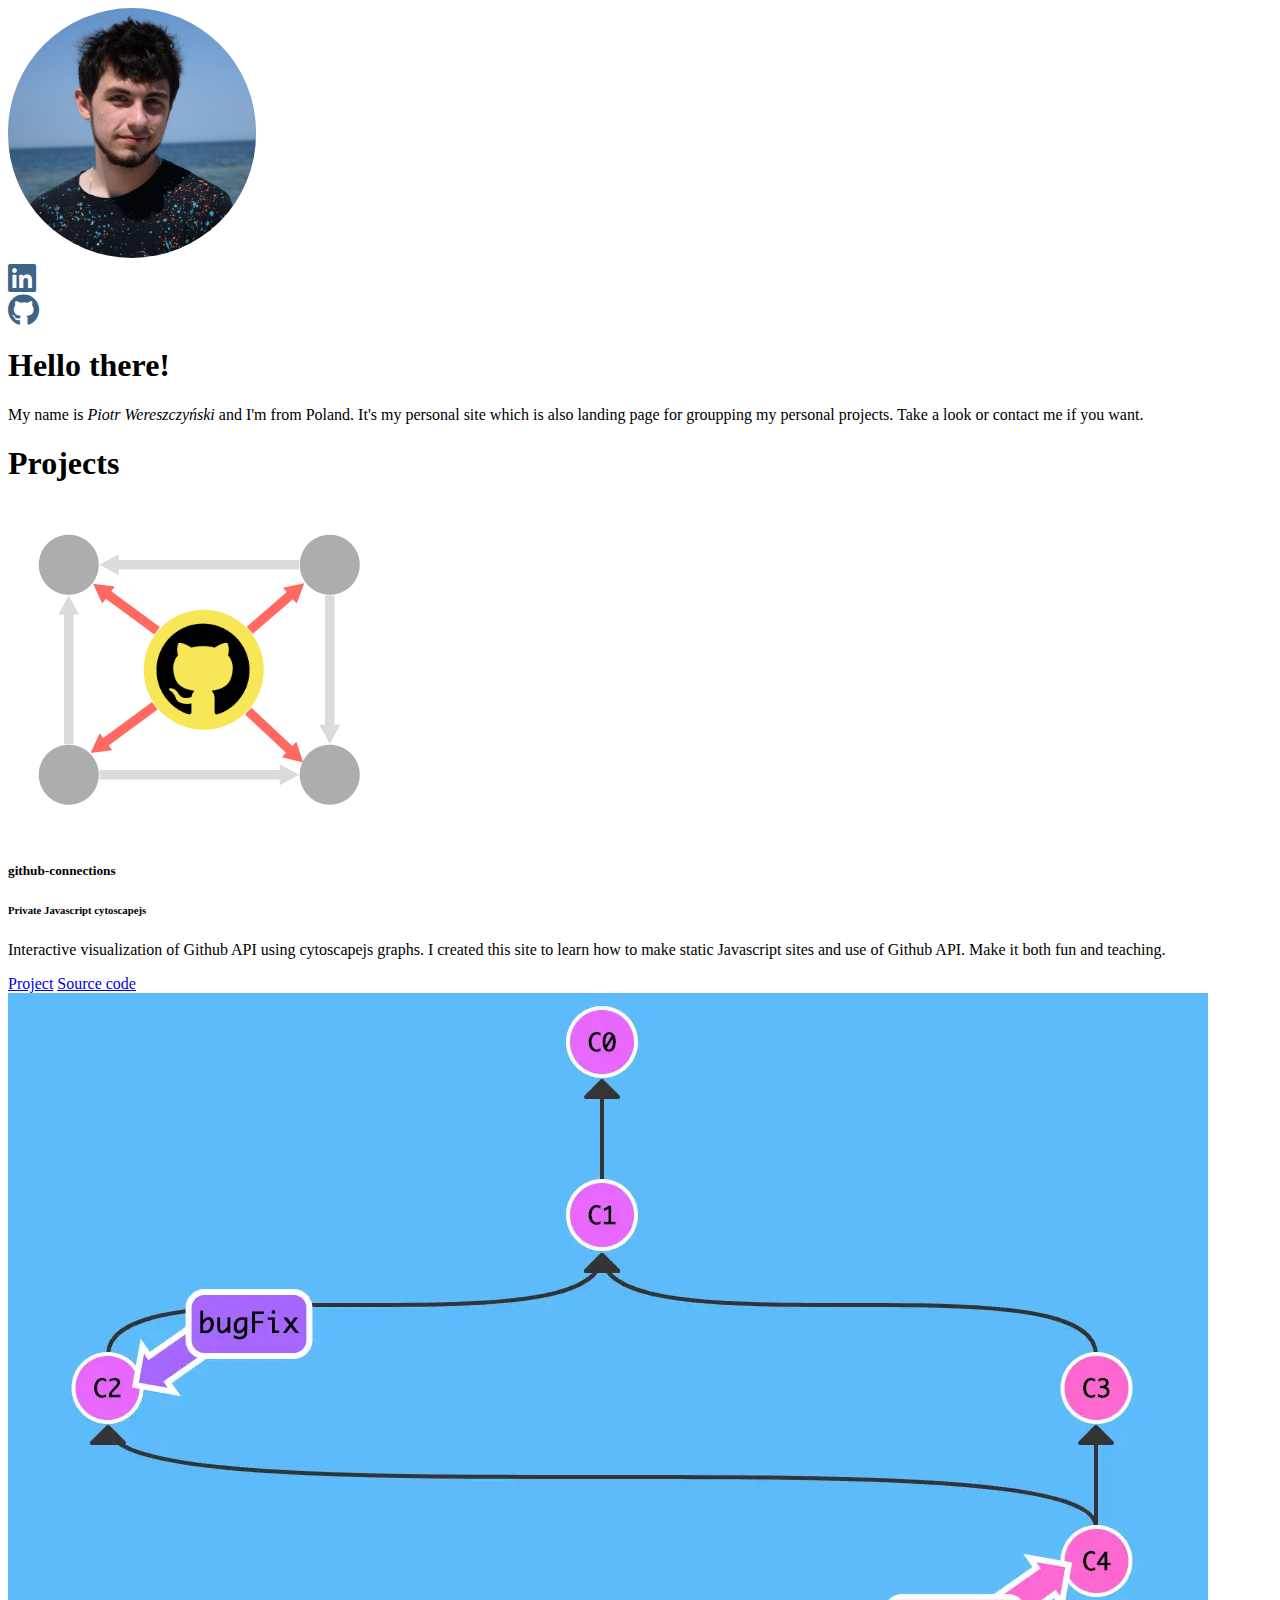
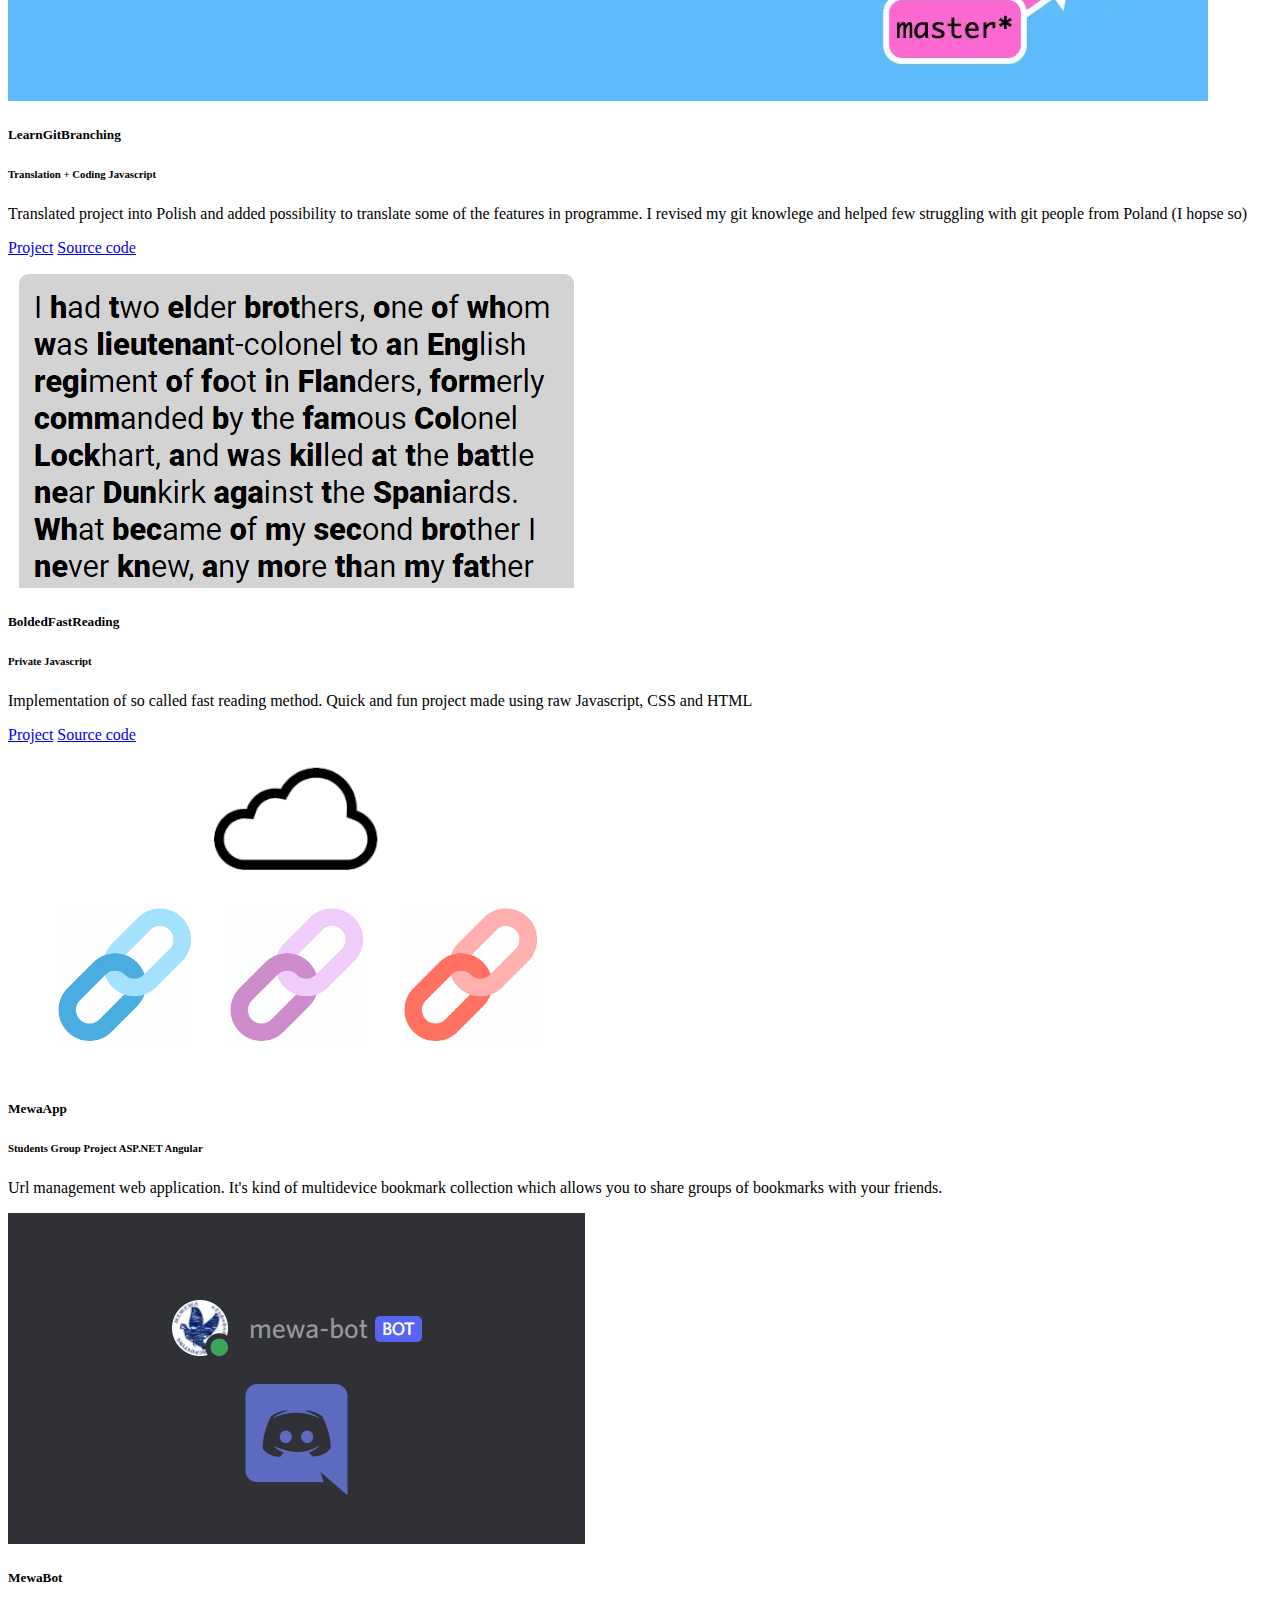
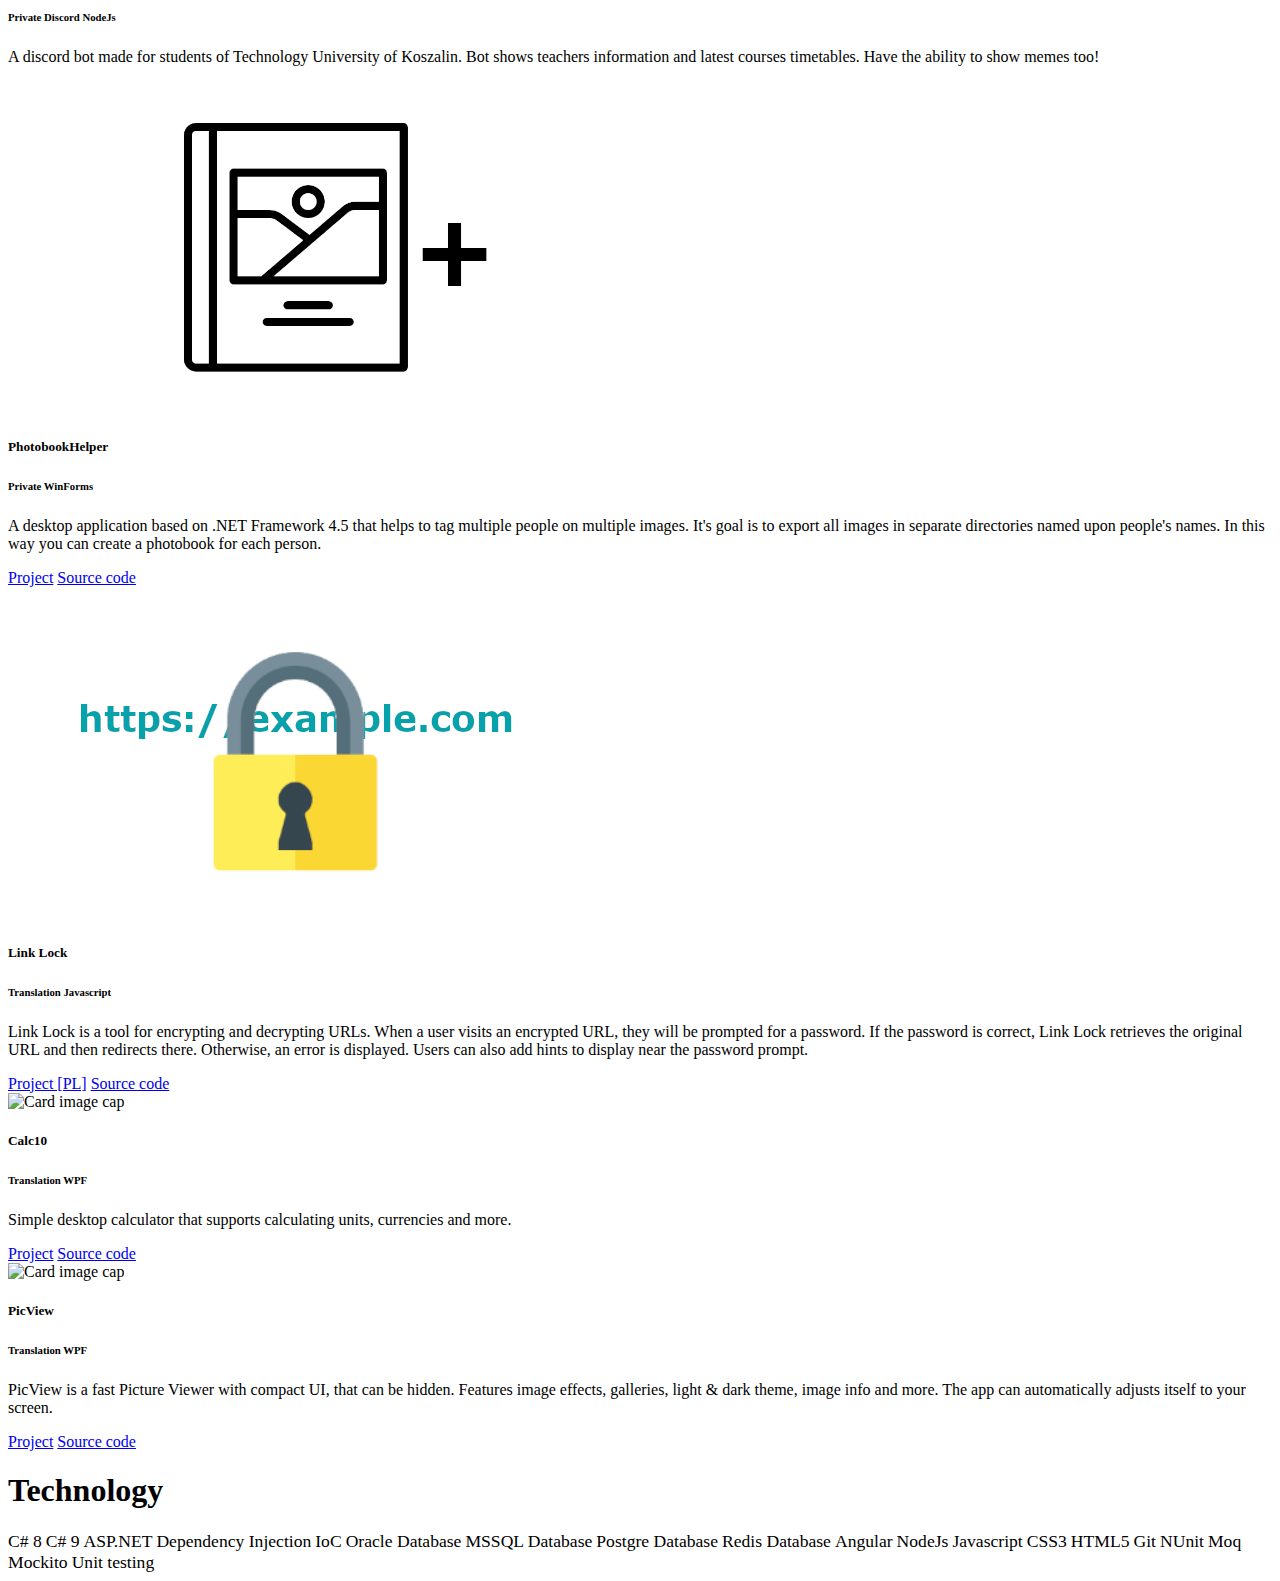
==== commit d560f088: "Interactive badges test" ====
--- a/index.html
+++ b/index.html
@@ -180,25 +180,27 @@
                   <h1 class="display-3">Technology</h1>
               </div>
               <div class="col-12 text-center">
-                <span class="badge badge-pill bg-primary">C# 8</span>
-                <span class="badge badge-pill bg-primary">C# 9</span>
-                <span class="badge badge-pill bg-primary">ASP.NET</span>
-                <span class="badge badge-pill bg-primary">Dependency Injection</span>
-                <span class="badge badge-pill bg-primary">IoC</span>
-                <span class="badge badge-pill bg-primary">Oracle Database</span>
-                <span class="badge badge-pill bg-primary">MSSQL Database</span>
-                <span class="badge badge-pill bg-primary">Postgre Database</span>
-                <span class="badge badge-pill bg-primary">Redis Database</span>
-                <span class="badge badge-pill bg-primary">Angular</span>
-                <span class="badge badge-pill bg-primary">NodeJs</span>
-                <span class="badge badge-pill bg-primary">Javascript</span>
-                <span class="badge badge-pill bg-primary">CSS3</span>
-                <span class="badge badge-pill bg-primary">HTML5</span>
-                <span class="badge badge-pill bg-primary">Git</span>
-                <span class="badge badge-pill bg-primary">NUnit</span>
-                <span class="badge badge-pill bg-primary">Moq</span>
-                <span class="badge badge-pill bg-primary">Mockito</span>
-                <span class="badge badge-pill bg-primary">Unit testing</span>
+                <span class="badge badge-pill bg-secondary" onclick="changeDescription(this, 'c#8')">C# 8</span>
+                <span class="badge badge-pill bg-secondary" onclick="changeDescription(this, 'c#9')">C# 9</span>
+                <span class="badge badge-pill bg-secondary">ASP.NET</span>
+                <span class="badge badge-pill bg-secondary">Dependency Injection</span>
+                <span class="badge badge-pill bg-secondary">IoC</span>
+                <span class="badge badge-pill bg-secondary">Oracle Database</span>
+                <span class="badge badge-pill bg-secondary">MSSQL Database</span>
+                <span class="badge badge-pill bg-secondary">Postgre Database</span>
+                <span class="badge badge-pill bg-secondary">Redis Database</span>
+                <span class="badge badge-pill bg-secondary">Angular</span>
+                <span class="badge badge-pill bg-secondary">NodeJs</span>
+                <span class="badge badge-pill bg-secondary">Javascript</span>
+                <span class="badge badge-pill bg-secondary">CSS3</span>
+                <span class="badge badge-pill bg-secondary">HTML5</span>
+                <span class="badge badge-pill bg-secondary">Git</span>
+                <span class="badge badge-pill bg-secondary">NUnit</span>
+                <span class="badge badge-pill bg-secondary">Moq</span>
+                <span class="badge badge-pill bg-secondary">Mockito</span>
+                <span class="badge badge-pill bg-secondary">Unit testing</span>
+              </div>
+              <div class="col-12 text-center" id="description">
               </div>
             </div>
             <div class="row g-3" style="display: none">
@@ -249,6 +251,7 @@
         <script src="https://cdn.jsdelivr.net/npm/bootstrap@5.2.0-beta1/dist/js/bootstrap.bundle.min.js" integrity="sha384-pprn3073KE6tl6bjs2QrFaJGz5/SUsLqktiwsUTF55Jfv3qYSDhgCecCxMW52nD2" crossorigin="anonymous"></script>
         <script src="https://cdnjs.cloudflare.com/ajax/libs/modernizr/2.8.3/modernizr.min.js"></script>
         <script src="https://cdnjs.cloudflare.com/ajax/libs/jquery/3.3.1/jquery.min.js"></script>
-        <script src="timeline.js"></script>
+        <!-- <script src="timeline.js"></script> -->
+        <script src="script.js"></script>
     </body>
 </html>--- a/style.css
+++ b/style.css
@@ -27,4 +27,18 @@
 .row.icons i:hover {
     font-size: 24pt;
     color: #44a6bf;
+}
+
+span.badge.badge-pill.bg-secondary {
+    font-size: 1.1rem;
+    margin-bottom: 0.75rem;
+    transition: all 0.3s ease-in-out;
+}
+
+span.badge.badge-pill:hover {
+    transform: scale(1.3);
+}
+
+span.selected {
+    background-color: #44a6bf !important;
 }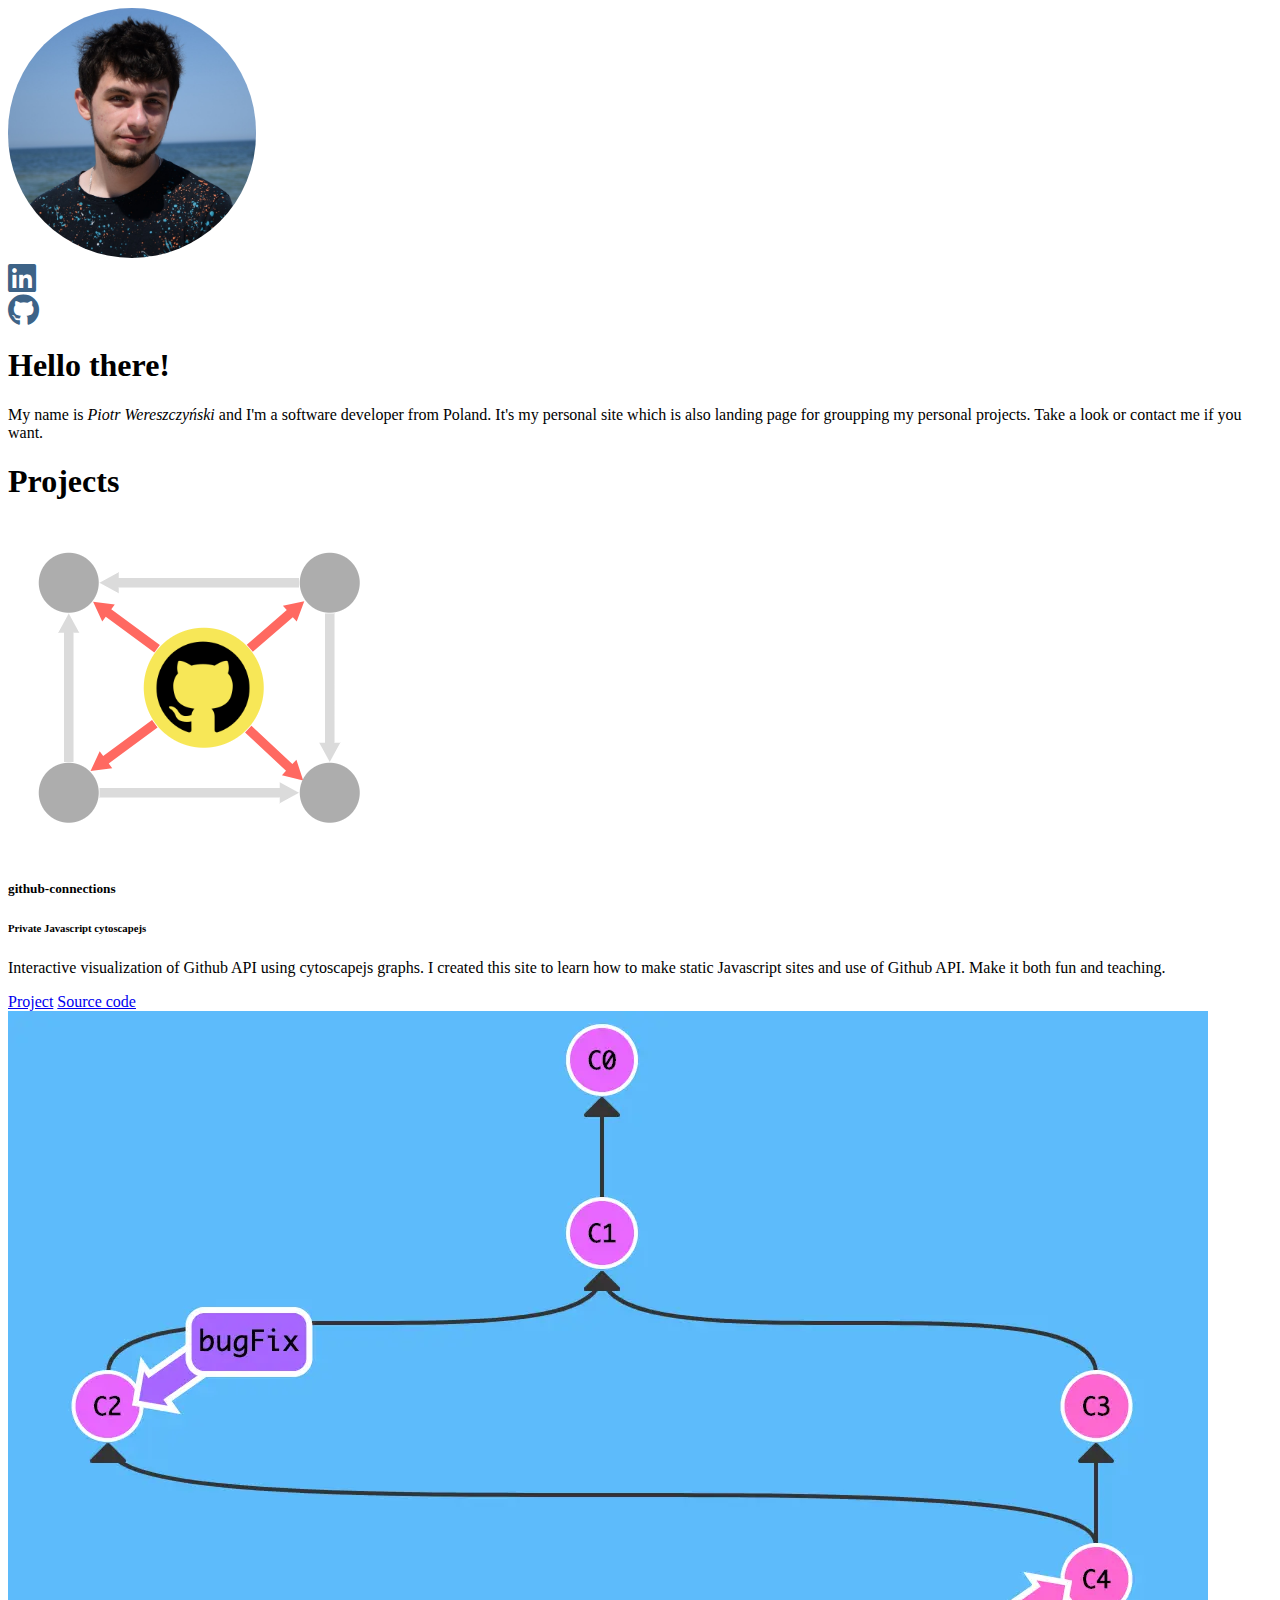
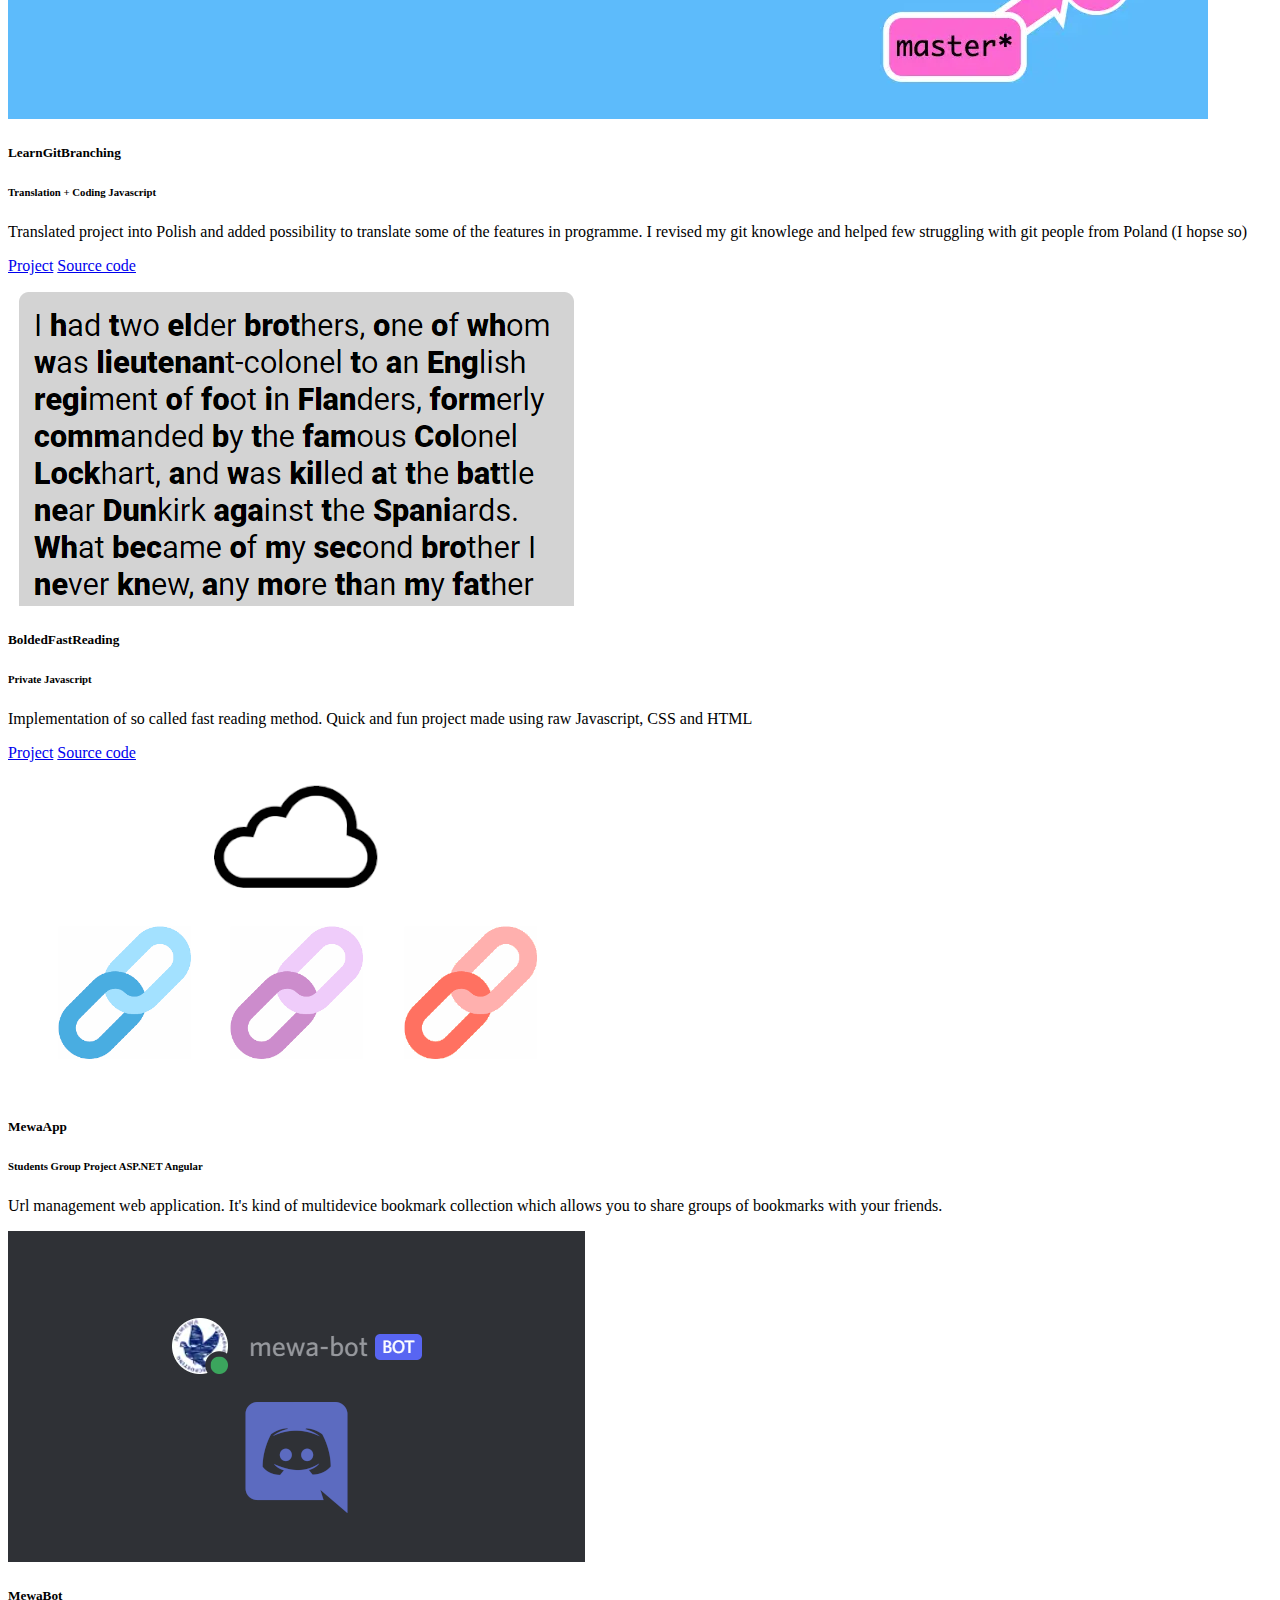
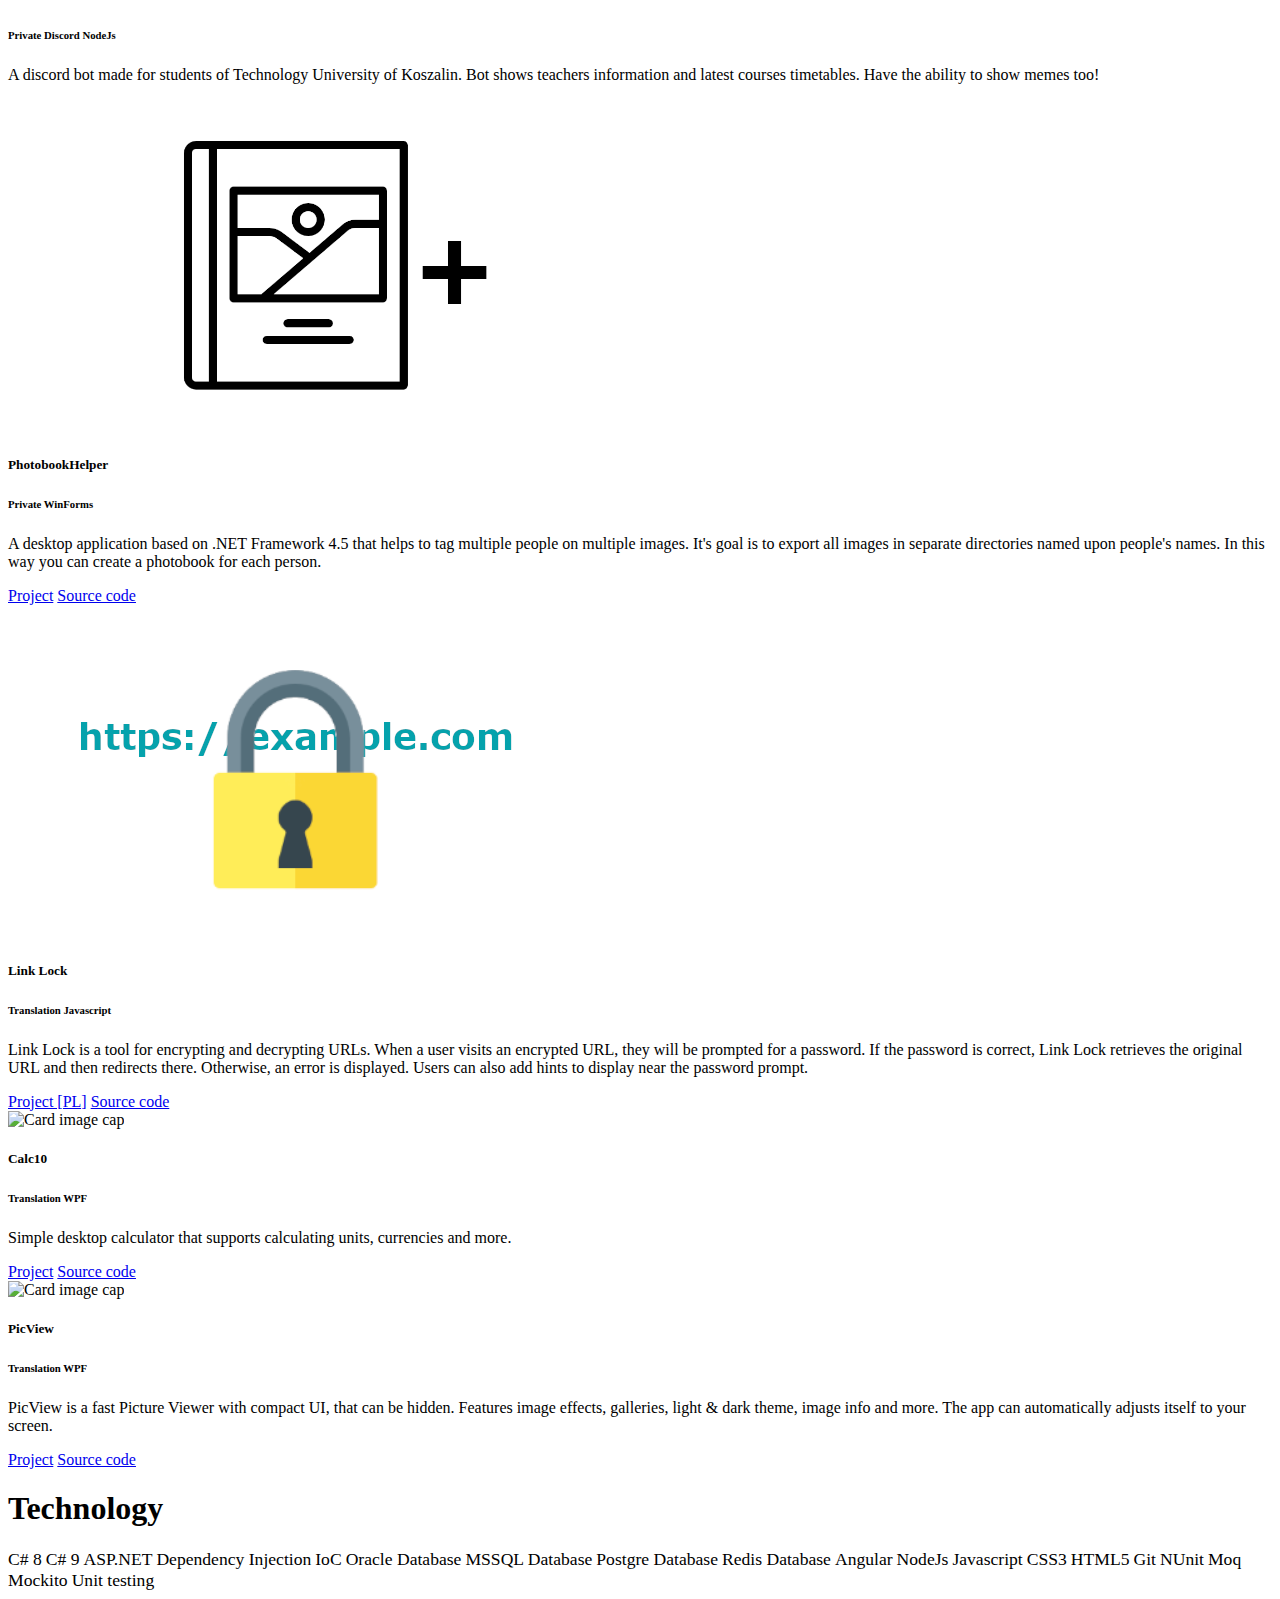
==== commit 72e62f7c: "Block images from moving" ====
--- a/index.html
+++ b/index.html
@@ -1,257 +1,280 @@
 <!doctype html>
-    <head>
-        <title>Piotr Wereszczyński personal site</title>
-        <meta name="description" content="It's a place where I add information about projects I've done.">
-        <meta name="viewport" content="width=device-width, initial-scale=1.0">
-        <meta name=”robots” content="index, follow">
-        <meta charset="UTF-8">
-        <link rel="stylesheet" href="style.css">
-        <link rel="stylesheet" href="timeline.css">
-        <link rel="preconnect" href="https://fonts.googleapis.com">
-        <link rel="preconnect" href="https://fonts.gstatic.com" crossorigin>
-        <link rel="icon" type="image/x-icon" href="favicon.ico">
-        <link href="https://fonts.googleapis.com/css2?family=Roboto:ital,wght@0,400;0,900;1,400&display=swap" rel="stylesheet">
-        <link rel="stylesheet" href="https://cdnjs.cloudflare.com/ajax/libs/font-awesome/5.15.4/css/all.min.css" integrity="sha512-1ycn6IcaQQ40/MKBW2W4Rhis/DbILU74C1vSrLJxCq57o941Ym01SwNsOMqvEBFlcgUa6xLiPY/NS5R+E6ztJQ==" crossorigin="anonymous" referrerpolicy="no-referrer" />
-        <link href="https://cdn.jsdelivr.net/npm/bootstrap@5.2.0-beta1/dist/css/bootstrap.min.css" rel="stylesheet" integrity="sha384-0evHe/X+R7YkIZDRvuzKMRqM+OrBnVFBL6DOitfPri4tjfHxaWutUpFmBp4vmVor" crossorigin="anonymous">
-    </head>
-    <body>
-        <div class="container mt-4">
-            <div class="row justify-content-center mb-4">
-                <div class="col-lg-4 col-md-5 col-sm-12 text-center">
-                    <div class="row">
-                      <div class="col-12"><img class="profile" src="./img/picture.jpg" alt="Card image cap"></div>
-                    </div>
-                    <div class="row icons mt-4 justify-content-center">
-                      <div class="col-4 text-center">
-                        <a href="https://www.linkedin.com/in/piotr-wereszczyński/"><i class="fab fa-linkedin"></i></a>
-                      </div>
-                      <div class="col-4 text-center">
-                        <a href="https://github.com/YourSenseiCreeper"><i class="fab fa-github"></i></a>
-                      </div>
-                    </div>
-                </div>
-                <div class="col-lg-5 col-md-5 col-sm-12">
-                    <h1 class="display-1 text-center mt-2">Hello there!</h1>
-                    My name is <i>Piotr Wereszczyński</i> and I'm from Poland. It's my personal site which is also landing page for groupping my personal projects. Take a look or contact me if you want.
-                </div>
-            </div>
-            <div class="row g-3 mb-3 justify-content-center">
-                <div class="col-12 text-center">
-                    <h1 class="display-3">Projects</h1>
-                </div>
-                <div class="col-lg-4 col-md-6 col-sm-12">
-                    <div class="card">
-                        <img class="card-img-top" src="./img/github-connections.png" alt="github connections project image">
-                        <div class="card-body">
-                          <h5 class="card-title">github-connections</h5>
-                          <h6 class="card-subtitle mb-2 text-muted">Private
-                            <span class="badge badge-pill bg-warning">Javascript</span>
-                            <span class="badge badge-pill bg-info">cytoscapejs</span>
-                          </h6>
-                          <p class="card-text">Interactive visualization of Github API using cytoscapejs graphs. I created this site to learn how to make static Javascript sites and use of Github API. Make it both fun and teaching.</p>
-                          <a href="https://github-connections.herokuapp.com/" class="btn btn-primary">Project</a>
-                          <a href="https://github.com/YourSenseiCreeper/github-connections" class="btn btn-secondary">Source code</a>
-                        </div>
-                    </div>
-                </div>
-                <div class="col-lg-4 col-md-6 col-sm-12">
-                    <div class="card">
-                        <img class="card-img-top" src="./img/learn-git-branching.webp" alt="Learn git branching project image">
-                        <div class="card-body">
-                          <h5 class="card-title">LearnGitBranching</h5>
-                          <h6 class="card-subtitle mb-2 text-muted">Translation + Coding
-                            <span class="badge badge-pill bg-warning">Javascript</span>
-                          </h6>
-                          <p class="card-text">Translated project into Polish and added possibility to translate some of the features in programme. I revised my git knowlege and helped few struggling with git people from Poland (I hopse so)</p>
-                          <a href="https://learngitbranching.js.org/" class="btn btn-primary">Project</a>
-                          <a href="https://github.com/pcottle/learnGitBranching" class="btn btn-secondary">Source code</a>
-                        </div>
-                    </div>
-                </div>
-                <div class="col-lg-4 col-md-6 col-sm-12">
-                    <div class="card">
-                        <img class="card-img-top" src="./img/boldedfastreading.png" alt="BoldedFastRading project image">
-                        <div class="card-body">
-                          <h5 class="card-title">BoldedFastReading</h5>
-                          <h6 class="card-subtitle mb-2 text-muted">Private
-                            <span class="badge badge-pill bg-warning">Javascript</span>
-                          </h6>
-                          <p class="card-text">Implementation of so called fast reading method. Quick and fun project made using raw Javascript, CSS and HTML</p>
-                          <a href="https://yoursenseicreeper.github.io/boldedfastreading/" class="btn btn-primary">Project</a>
-                          <a href="https://github.com/YourSenseiCreeper/boldedfastreading" class="btn btn-secondary">Source code</a>
-                        </div>
-                    </div>
-                </div>
-                <div class="col-lg-4 col-md-6 col-sm-12">
-                    <div class="card">
-                        <img class="card-img-top" src="./img/mewa-app.png" alt="MewaApp project image">
-                        <div class="card-body">
-                          <h5 class="card-title">MewaApp
-                          </h5>
-                          <h6 class="card-subtitle mb-2 text-muted">Students Group Project
-                            <span class="badge badge-pill bg-primary">ASP.NET</span>
-                            <span class="badge badge-pill bg-danger">Angular</span>
-                          </h6>
-                          <p class="card-text">Url management web application. It's kind of multidevice bookmark collection which allows you to share groups of bookmarks with your friends.</p>
-                        </div>
-                    </div>
-                </div>
-                <div class="col-lg-4 col-md-6 col-sm-12">
-                    <div class="card">
-                        <img class="card-img-top" src="./img/mewa-bot.png" alt="MewaBot project image">
-                        <div class="card-body">
-                          <h5 class="card-title">MewaBot</h5>
-                          <h6 class="card-subtitle mb-2 text-muted">Private
-                              <span class="badge badge-pill bg-primary">Discord</span>
-                              <span class="badge badge-pill bg-success">NodeJs</span>
-                            </h6>
-                          <p class="card-text">
-                            A discord bot made for students of Technology University of Koszalin. Bot shows teachers information and latest courses timetables. Have the ability to show memes too!</p>
-                        </div>
-                    </div>
-                </div>
-                <div class="col-lg-4 col-md-6 col-sm-12">
-                  <div class="card">
-                      <img class="card-img-top" src="./img/photobook-helper.png" alt="PhotobookHelper project image">
-                      <div class="card-body">
-                        <h5 class="card-title">PhotobookHelper</h5>
-                        <h6 class="card-subtitle mb-2 text-muted">Private
-                            <span class="badge badge-pill bg-success">WinForms</span>
-                          </h6>
-                        <p class="card-text">
-                          A desktop application based on .NET Framework 4.5 that helps to tag multiple people on multiple images. It's goal is to export all images in separate directories named upon people's names. In this way you can create a photobook for each person.
-                        </p>
-                        <a href="https://github.com/YourSenseiCreeper/PhotobookHelper/releases" class="btn btn-primary">Project</a>
-                        <a href="https://github.com/YourSenseiCreeper/PhotobookHelper" class="btn btn-secondary">Source code</a>
-                      </div>
-                  </div>
-                </div>
-                <div class="col-lg-4 col-md-6 col-sm-12">
-                  <div class="card">
-                      <img class="card-img-top" src="./img/link-lock.png" alt="Link lock project image">
-                      <div class="card-body">
-                        <h5 class="card-title">Link Lock</h5>
-                        <h6 class="card-subtitle mb-2 text-muted">Translation
-                            <span class="badge badge-pill bg-warning">Javascript</span>
-                          </h6>
-                        <p class="card-text">
-                          Link Lock is a tool for encrypting and decrypting URLs. When a user visits an encrypted URL, they will be prompted for a password. If the password is correct, Link Lock retrieves the original URL and then redirects there. Otherwise, an error is displayed. Users can also add hints to display near the password prompt.
-                        </p>
-                        <a href="https://yoursenseicreeper.github.io/link-lock/create/" class="btn btn-primary">Project [PL]</a>
-                        <a href="https://github.com/jstrieb/link-lock" class="btn btn-secondary">Source code</a>
-                      </div>
-                  </div>
-                </div>
-                <div class="col-lg-4 col-md-6 col-sm-12">
-                  <div class="card">
-                      <img class="card-img-top" src="https://via.placeholder.com/250x150" alt="Card image cap">
-                      <div class="card-body">
-                        <h5 class="card-title">Calc10</h5>
-                        <h6 class="card-subtitle mb-2 text-muted">Translation
-                            <span class="badge badge-pill bg-success">WPF</span>
-                          </h6>
-                        <p class="card-text">
-                          Simple desktop calculator that supports calculating units, currencies and more.
-                        </p>
-                        <a href="https://github.com/JustAeris/Calc10/releases" class="btn btn-primary">Project</a>
-                        <a href="https://github.com/JustAeris/Calc10" class="btn btn-secondary">Source code</a>
-                      </div>
-                  </div>
-                </div>
-                <div class="col-lg-4 col-md-6 col-sm-12">
-                  <div class="card">
-                      <img class="card-img-top" src="https://via.placeholder.com/250x150" alt="Card image cap">
-                      <div class="card-body">
-                        <h5 class="card-title">PicView</h5>
-                        <h6 class="card-subtitle mb-2 text-muted">Translation
-                            <span class="badge badge-pill bg-success">WPF</span>
-                          </h6>
-                        <p class="card-text">
-                          PicView is a fast Picture Viewer with compact UI, that can be hidden. Features image effects, galleries, light & dark theme, image info and more. The app can automatically adjusts itself to your screen.
-                        </p>
-                        <a href="https://github.com/Ruben2776/PicView/releases" class="btn btn-primary">Project</a>
-                        <a href="https://github.com/Ruben2776/PicView" class="btn btn-secondary">Source code</a>
-                      </div>
-                  </div>
-                </div>
-            </div>
-            <div class="row g-3 mb-4">
-              <div class="col-12 text-center">
-                  <h1 class="display-3">Technology</h1>
-              </div>
-              <div class="col-12 text-center">
-                <span class="badge badge-pill bg-secondary" onclick="changeDescription(this, 'c#8')">C# 8</span>
-                <span class="badge badge-pill bg-secondary" onclick="changeDescription(this, 'c#9')">C# 9</span>
-                <span class="badge badge-pill bg-secondary">ASP.NET</span>
-                <span class="badge badge-pill bg-secondary">Dependency Injection</span>
-                <span class="badge badge-pill bg-secondary">IoC</span>
-                <span class="badge badge-pill bg-secondary">Oracle Database</span>
-                <span class="badge badge-pill bg-secondary">MSSQL Database</span>
-                <span class="badge badge-pill bg-secondary">Postgre Database</span>
-                <span class="badge badge-pill bg-secondary">Redis Database</span>
-                <span class="badge badge-pill bg-secondary">Angular</span>
-                <span class="badge badge-pill bg-secondary">NodeJs</span>
-                <span class="badge badge-pill bg-secondary">Javascript</span>
-                <span class="badge badge-pill bg-secondary">CSS3</span>
-                <span class="badge badge-pill bg-secondary">HTML5</span>
-                <span class="badge badge-pill bg-secondary">Git</span>
-                <span class="badge badge-pill bg-secondary">NUnit</span>
-                <span class="badge badge-pill bg-secondary">Moq</span>
-                <span class="badge badge-pill bg-secondary">Mockito</span>
-                <span class="badge badge-pill bg-secondary">Unit testing</span>
-              </div>
-              <div class="col-12 text-center" id="description">
-              </div>
-            </div>
-            <div class="row g-3" style="display: none">
-              <div class="col-12 text-center">
-                  <h1 class="display-3">Technology</h1>
-              </div>
-              <div class="col-12">
-                <div class="flex-parent">
-                  <div class="input-flex-container">
-                    <input type="radio" name="timeline-dot" data-description="2013">
-                    <div class="dot-info" data-description="2013">
-                      <span class="year">2013</span>
-                      <span class="label">Java</span>
-                    </div>
-                    <input type="radio" name="timeline-dot" data-description="2018">
-                    <div class="dot-info" data-description="2018">
-                      <span class="year">2018</span>
-                      <span class="label">C#, .NET Framework 4.7</span>
-                    </div>
-                    <input type="radio" name="timeline-dot" data-description="2020">
-                    <div class="dot-info" data-description="2020">
-                      <span class="year">2020</span>
-                      <span class="label">.NET Core, Angular 9</span>
-                    </div>
-                    <input type="radio" name="timeline-dot" data-description="2022">
-                    <div class="dot-info" data-description="2022">
-                      <span class="year">2022</span>
-                      <span class="label">NodeJs, .Net 6</span>
-                    </div>
-                    <div id="timeline-descriptions-wrapper">
-                      <p data-description="2013">Started with Java because of Minecraft Server plugins. It really fired me up for the first time to learn programming.</p>
-                      <p data-description="2018">Nobody likes cords. Nobody.</p>
-                      <p data-description="2020">Brighter than glow memory.</p>
-                      <p data-description="2022">To capitalize on an as-yet nascent market for cat photos.</p>
-                    </div>
-                  </div>
-                </div>
-              </div>
-          </div>
-        </div>
-        <!-- <footer>
+
+<head>
+  <title>Piotr Wereszczyński personal site</title>
+  <meta name="description" content="It's a place where I add information about projects I've done.">
+  <meta name="viewport" content="width=device-width, initial-scale=1.0">
+  <meta name=”robots” content="index, follow">
+  <meta charset="UTF-8">
+  <link rel="stylesheet" href="style.css">
+  <link rel="stylesheet" href="timeline.css">
+  <link rel="preconnect" href="https://fonts.googleapis.com">
+  <link rel="preconnect" href="https://fonts.gstatic.com" crossorigin>
+  <link rel="icon" type="image/x-icon" href="favicon.ico">
+  <link href="https://fonts.googleapis.com/css2?family=Roboto:ital,wght@0,400;0,900;1,400&display=swap"
+    rel="stylesheet">
+  <link rel="stylesheet" href="https://cdnjs.cloudflare.com/ajax/libs/font-awesome/5.15.4/css/all.min.css"
+    integrity="sha512-1ycn6IcaQQ40/MKBW2W4Rhis/DbILU74C1vSrLJxCq57o941Ym01SwNsOMqvEBFlcgUa6xLiPY/NS5R+E6ztJQ=="
+    crossorigin="anonymous" referrerpolicy="no-referrer" />
+  <link href="https://cdn.jsdelivr.net/npm/bootstrap@5.2.0-beta1/dist/css/bootstrap.min.css" rel="stylesheet"
+    integrity="sha384-0evHe/X+R7YkIZDRvuzKMRqM+OrBnVFBL6DOitfPri4tjfHxaWutUpFmBp4vmVor" crossorigin="anonymous">
+</head>
+
+<body>
+  <div class="container mt-4">
+    <div class="row justify-content-center mb-4">
+      <div class="col-lg-4 col-md-5 col-sm-12 text-center">
+        <div class="row">
+          <div class="col-12"><img class="profile" src="./img/picture.jpg" alt="Card image cap"></div>
+        </div>
+        <div class="row icons mt-4 justify-content-center">
+          <div class="col-4 text-center">
+            <a href="https://www.linkedin.com/in/piotr-wereszczyński/"><i class="fab fa-linkedin"></i></a>
+          </div>
+          <div class="col-4 text-center">
+            <a href="https://github.com/YourSenseiCreeper"><i class="fab fa-github"></i></a>
+          </div>
+        </div>
+      </div>
+      <div class="col-lg-5 col-md-5 col-sm-12">
+        <h1 class="display-1 text-center mt-2">Hello there!</h1>
+        My name is <i>Piotr Wereszczyński</i> and I'm a software developer from Poland. It's my personal site which is also landing page for
+        groupping my personal projects. Take a look or contact me if you want.
+      </div>
+    </div>
+    <div class="row g-3 mb-3 justify-content-center">
+      <div class="col-12 text-center">
+        <h1 class="display-3">Projects</h1>
+      </div>
+      <div class="col-lg-4 col-md-6 col-sm-12">
+        <div class="card">
+          <img class="card-img-top" src="./img/github-connections.png" alt="github connections project image">
+          <div class="card-body">
+            <h5 class="card-title">github-connections</h5>
+            <h6 class="card-subtitle mb-2 text-muted">Private
+              <span class="badge badge-pill bg-warning">Javascript</span>
+              <span class="badge badge-pill bg-info">cytoscapejs</span>
+            </h6>
+            <p class="card-text">Interactive visualization of Github API using cytoscapejs graphs. I created this site
+              to learn how to make static Javascript sites and use of Github API. Make it both fun and teaching.</p>
+            <a href="https://github-connections.herokuapp.com/" class="btn btn-primary">Project</a>
+            <a href="https://github.com/YourSenseiCreeper/github-connections" class="btn btn-secondary">Source code</a>
+          </div>
+        </div>
+      </div>
+      <div class="col-lg-4 col-md-6 col-sm-12">
+        <div class="card">
+          <img class="card-img-top" src="./img/learn-git-branching.webp" alt="Learn git branching project image">
+          <div class="card-body">
+            <h5 class="card-title">LearnGitBranching</h5>
+            <h6 class="card-subtitle mb-2 text-muted">Translation + Coding
+              <span class="badge badge-pill bg-warning">Javascript</span>
+            </h6>
+            <p class="card-text">Translated project into Polish and added possibility to translate some of the features
+              in programme. I revised my git knowlege and helped few struggling with git people from Poland (I hopse so)
+            </p>
+            <a href="https://learngitbranching.js.org/" class="btn btn-primary">Project</a>
+            <a href="https://github.com/pcottle/learnGitBranching" class="btn btn-secondary">Source code</a>
+          </div>
+        </div>
+      </div>
+      <div class="col-lg-4 col-md-6 col-sm-12">
+        <div class="card">
+          <img class="card-img-top" src="./img/boldedfastreading.png" alt="BoldedFastRading project image">
+          <div class="card-body">
+            <h5 class="card-title">BoldedFastReading</h5>
+            <h6 class="card-subtitle mb-2 text-muted">Private
+              <span class="badge badge-pill bg-warning">Javascript</span>
+            </h6>
+            <p class="card-text">Implementation of so called fast reading method. Quick and fun project made using raw
+              Javascript, CSS and HTML</p>
+            <a href="https://yoursenseicreeper.github.io/boldedfastreading/" class="btn btn-primary">Project</a>
+            <a href="https://github.com/YourSenseiCreeper/boldedfastreading" class="btn btn-secondary">Source code</a>
+          </div>
+        </div>
+      </div>
+      <div class="col-lg-4 col-md-6 col-sm-12">
+        <div class="card">
+          <img class="card-img-top" src="./img/mewa-app.png" alt="MewaApp project image">
+          <div class="card-body">
+            <h5 class="card-title">MewaApp
+            </h5>
+            <h6 class="card-subtitle mb-2 text-muted">Students Group Project
+              <span class="badge badge-pill bg-primary">ASP.NET</span>
+              <span class="badge badge-pill bg-danger">Angular</span>
+            </h6>
+            <p class="card-text">Url management web application. It's kind of multidevice bookmark collection which
+              allows you to share groups of bookmarks with your friends.</p>
+          </div>
+        </div>
+      </div>
+      <div class="col-lg-4 col-md-6 col-sm-12">
+        <div class="card">
+          <img class="card-img-top" src="./img/mewa-bot.png" alt="MewaBot project image">
+          <div class="card-body">
+            <h5 class="card-title">MewaBot</h5>
+            <h6 class="card-subtitle mb-2 text-muted">Private
+              <span class="badge badge-pill bg-primary">Discord</span>
+              <span class="badge badge-pill bg-success">NodeJs</span>
+            </h6>
+            <p class="card-text">
+              A discord bot made for students of Technology University of Koszalin. Bot shows teachers information and
+              latest courses timetables. Have the ability to show memes too!</p>
+          </div>
+        </div>
+      </div>
+      <div class="col-lg-4 col-md-6 col-sm-12">
+        <div class="card">
+          <img class="card-img-top" src="./img/photobook-helper.png" alt="PhotobookHelper project image">
+          <div class="card-body">
+            <h5 class="card-title">PhotobookHelper</h5>
+            <h6 class="card-subtitle mb-2 text-muted">Private
+              <span class="badge badge-pill bg-success">WinForms</span>
+            </h6>
+            <p class="card-text">
+              A desktop application based on .NET Framework 4.5 that helps to tag multiple people on multiple images.
+              It's goal is to export all images in separate directories named upon people's names. In this way you can
+              create a photobook for each person.
+            </p>
+            <a href="https://github.com/YourSenseiCreeper/PhotobookHelper/releases" class="btn btn-primary">Project</a>
+            <a href="https://github.com/YourSenseiCreeper/PhotobookHelper" class="btn btn-secondary">Source code</a>
+          </div>
+        </div>
+      </div>
+      <div class="col-lg-4 col-md-6 col-sm-12">
+        <div class="card">
+          <img class="card-img-top" src="./img/link-lock.png" alt="Link lock project image">
+          <div class="card-body">
+            <h5 class="card-title">Link Lock</h5>
+            <h6 class="card-subtitle mb-2 text-muted">Translation
+              <span class="badge badge-pill bg-warning">Javascript</span>
+            </h6>
+            <p class="card-text">
+              Link Lock is a tool for encrypting and decrypting URLs. When a user visits an encrypted URL, they will be
+              prompted for a password. If the password is correct, Link Lock retrieves the original URL and then
+              redirects there. Otherwise, an error is displayed. Users can also add hints to display near the password
+              prompt.
+            </p>
+            <a href="https://yoursenseicreeper.github.io/link-lock/create/" class="btn btn-primary">Project [PL]</a>
+            <a href="https://github.com/jstrieb/link-lock" class="btn btn-secondary">Source code</a>
+          </div>
+        </div>
+      </div>
+      <div class="col-lg-4 col-md-6 col-sm-12">
+        <div class="card">
+          <img class="card-img-top" src="https://via.placeholder.com/250x150" alt="Card image cap">
+          <div class="card-body">
+            <h5 class="card-title">Calc10</h5>
+            <h6 class="card-subtitle mb-2 text-muted">Translation
+              <span class="badge badge-pill bg-success">WPF</span>
+            </h6>
+            <p class="card-text">
+              Simple desktop calculator that supports calculating units, currencies and more.
+            </p>
+            <a href="https://github.com/JustAeris/Calc10/releases" class="btn btn-primary">Project</a>
+            <a href="https://github.com/JustAeris/Calc10" class="btn btn-secondary">Source code</a>
+          </div>
+        </div>
+      </div>
+      <div class="col-lg-4 col-md-6 col-sm-12">
+        <div class="card">
+          <img class="card-img-top" src="https://via.placeholder.com/250x150" alt="Card image cap">
+          <div class="card-body">
+            <h5 class="card-title">PicView</h5>
+            <h6 class="card-subtitle mb-2 text-muted">Translation
+              <span class="badge badge-pill bg-success">WPF</span>
+            </h6>
+            <p class="card-text">
+              PicView is a fast Picture Viewer with compact UI, that can be hidden. Features image effects, galleries,
+              light & dark theme, image info and more. The app can automatically adjusts itself to your screen.
+            </p>
+            <a href="https://github.com/Ruben2776/PicView/releases" class="btn btn-primary">Project</a>
+            <a href="https://github.com/Ruben2776/PicView" class="btn btn-secondary">Source code</a>
+          </div>
+        </div>
+      </div>
+    </div>
+    <div class="row g-3 mb-4">
+      <div class="col-12 text-center">
+        <h1 class="display-3">Technology</h1>
+      </div>
+      <div class="col-12 text-center">
+        <span class="badge badge-pill bg-secondary" onclick="changeDescription(this, 'c#8')">C# 8</span>
+        <span class="badge badge-pill bg-secondary" onclick="changeDescription(this, 'c#9')">C# 9</span>
+        <span class="badge badge-pill bg-secondary">ASP.NET</span>
+        <span class="badge badge-pill bg-secondary">Dependency Injection</span>
+        <span class="badge badge-pill bg-secondary">IoC</span>
+        <span class="badge badge-pill bg-secondary">Oracle Database</span>
+        <span class="badge badge-pill bg-secondary">MSSQL Database</span>
+        <span class="badge badge-pill bg-secondary">Postgre Database</span>
+        <span class="badge badge-pill bg-secondary">Redis Database</span>
+        <span class="badge badge-pill bg-secondary">Angular</span>
+        <span class="badge badge-pill bg-secondary">NodeJs</span>
+        <span class="badge badge-pill bg-secondary">Javascript</span>
+        <span class="badge badge-pill bg-secondary">CSS3</span>
+        <span class="badge badge-pill bg-secondary">HTML5</span>
+        <span class="badge badge-pill bg-secondary">Git</span>
+        <span class="badge badge-pill bg-secondary">NUnit</span>
+        <span class="badge badge-pill bg-secondary">Moq</span>
+        <span class="badge badge-pill bg-secondary">Mockito</span>
+        <span class="badge badge-pill bg-secondary">Unit testing</span>
+      </div>
+      <div class="col-12 text-center" id="description">
+      </div>
+    </div>
+    <div class="row g-3" style="display: none">
+      <div class="col-12 text-center">
+        <h1 class="display-3">Technology</h1>
+      </div>
+      <div class="col-12">
+        <div class="flex-parent">
+          <div class="input-flex-container">
+            <input type="radio" name="timeline-dot" data-description="2013">
+            <div class="dot-info" data-description="2013">
+              <span class="year">2013</span>
+              <span class="label">Java</span>
+            </div>
+            <input type="radio" name="timeline-dot" data-description="2018">
+            <div class="dot-info" data-description="2018">
+              <span class="year">2018</span>
+              <span class="label">C#, .NET Framework 4.7</span>
+            </div>
+            <input type="radio" name="timeline-dot" data-description="2020">
+            <div class="dot-info" data-description="2020">
+              <span class="year">2020</span>
+              <span class="label">.NET Core, Angular 9</span>
+            </div>
+            <input type="radio" name="timeline-dot" data-description="2022">
+            <div class="dot-info" data-description="2022">
+              <span class="year">2022</span>
+              <span class="label">NodeJs, .Net 6</span>
+            </div>
+            <div id="timeline-descriptions-wrapper">
+              <p data-description="2013">Started with Java because of Minecraft Server plugins. It really fired me up
+                for the first time to learn programming.</p>
+              <p data-description="2018">Nobody likes cords. Nobody.</p>
+              <p data-description="2020">Brighter than glow memory.</p>
+              <p data-description="2022">To capitalize on an as-yet nascent market for cat photos.</p>
+            </div>
+          </div>
+        </div>
+      </div>
+    </div>
+  </div>
+  <!-- <footer>
             <div class="row">
                 <div class="col-4 p-0">A</div>
                 <div class="col-4 p-0">B</div>
                 <div class="col-4 p-0">C</div>
             </div>
         </footer> -->
-        <script src="https://cdn.jsdelivr.net/npm/bootstrap@5.2.0-beta1/dist/js/bootstrap.bundle.min.js" integrity="sha384-pprn3073KE6tl6bjs2QrFaJGz5/SUsLqktiwsUTF55Jfv3qYSDhgCecCxMW52nD2" crossorigin="anonymous"></script>
-        <script src="https://cdnjs.cloudflare.com/ajax/libs/modernizr/2.8.3/modernizr.min.js"></script>
-        <script src="https://cdnjs.cloudflare.com/ajax/libs/jquery/3.3.1/jquery.min.js"></script>
-        <!-- <script src="timeline.js"></script> -->
-        <script src="script.js"></script>
-    </body>
+  <script src="https://cdn.jsdelivr.net/npm/bootstrap@5.2.0-beta1/dist/js/bootstrap.bundle.min.js"
+    integrity="sha384-pprn3073KE6tl6bjs2QrFaJGz5/SUsLqktiwsUTF55Jfv3qYSDhgCecCxMW52nD2"
+    crossorigin="anonymous"></script>
+  <script src="https://cdnjs.cloudflare.com/ajax/libs/modernizr/2.8.3/modernizr.min.js"></script>
+  <script src="https://cdnjs.cloudflare.com/ajax/libs/jquery/3.3.1/jquery.min.js"></script>
+  <!-- <script src="timeline.js"></script> -->
+  <script src="script.js"></script>
+</body>
+
 </html>--- a/style.css
+++ b/style.css
@@ -17,16 +17,27 @@
 .profile {
     height: 250px;
     border-radius: 150px;
+    /* box-shadow: none; */
+    transition: .3s;
+}
+
+.profile:hover {
+    -webkit-box-shadow: 0px 0px 33px -12px rgba(0, 127, 208, 1);
+    -moz-box-shadow: 0px 0px 33px -12px rgba(0, 127, 208, 1);
+    box-shadow: 0px 0px 33px -12px rgba(0, 127, 208, 1);
+    transition: .3s;
 }
 
 .row.icons i {
     font-size: 24pt;
     color: #3d6387;
+    transition: .3s;
 }
 
 .row.icons i:hover {
     font-size: 24pt;
     color: #44a6bf;
+    transition: .3s;
 }
 
 span.badge.badge-pill.bg-secondary {
@@ -41,4 +52,24 @@
 
 span.selected {
     background-color: #44a6bf !important;
+}
+
+.card {
+    transition: .3s;
+}
+
+.card:hover {
+    -webkit-box-shadow: 0px 0px 33px -12px rgba(0, 0, 0, 0.438);
+    -moz-box-shadow: 0px 0px 33px -12px rgba(0, 0, 0, 0.438);
+    box-shadow: 0px 0px 33px -12px rgba(0, 0, 0, 0.438);
+    transition: .3s;
+}
+
+img {
+    /* pointer-events: none; */
+    -webkit-user-drag: none;
+    user-select: none;
+    -moz-user-select: none;
+    -webkit-user-select: none;
+    -ms-user-select: none;
 }